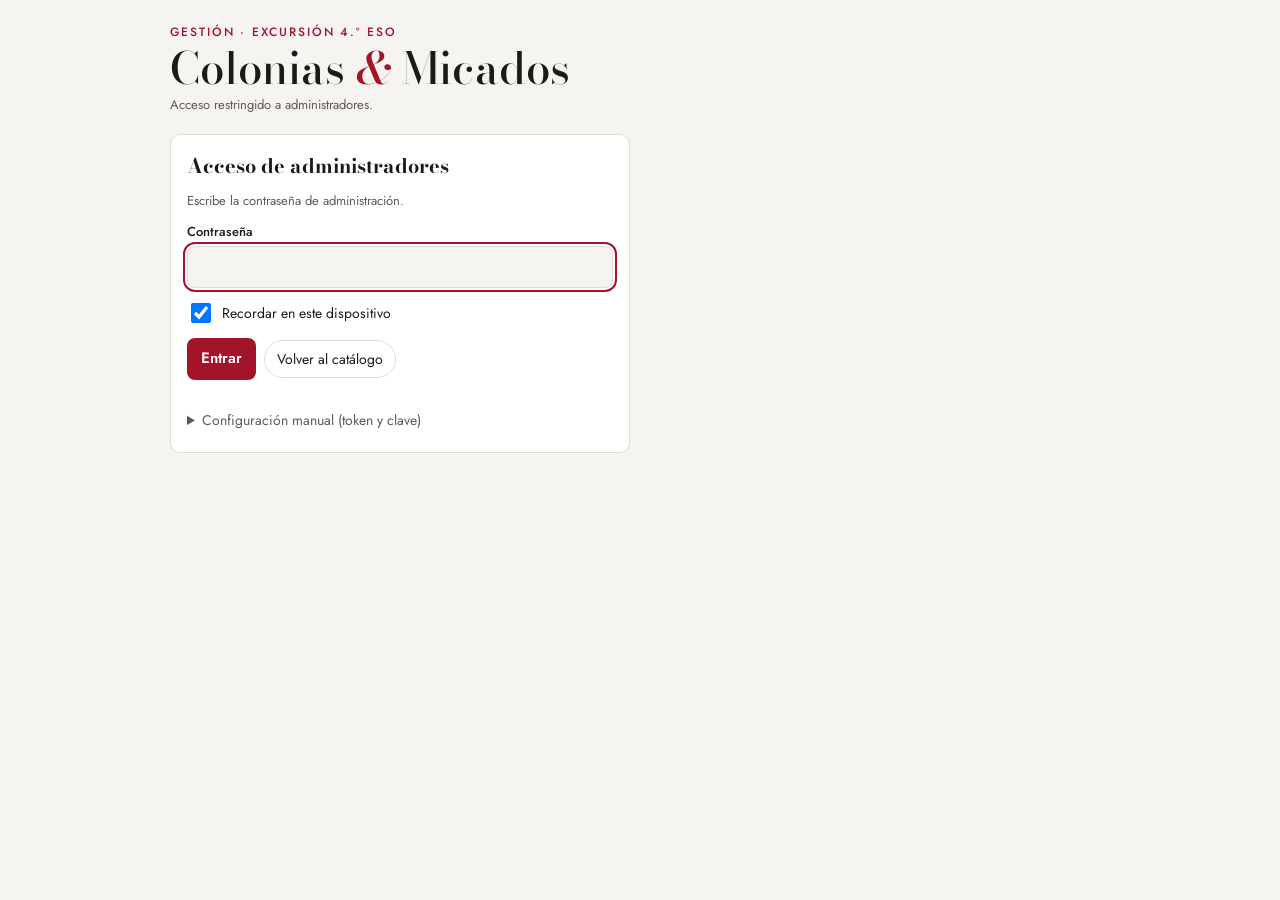
==== admin.html @ 97121acb "Encargos: agrupados por cliente, vista compacta y buscador Co-Authored-By: Claude Opus 5.5 <noreply@" ====
<!doctype html>
<html lang="es">
<head>
<meta charset="utf-8">
<meta name="viewport" content="width=device-width,initial-scale=1,viewport-fit=cover">
<meta name="robots" content="noindex,nofollow">
<title>Gestión · Colonias &amp; Micados</title>
<link rel="icon" href="img/icono.svg" type="image/svg+xml">
<link rel="icon" href="img/icono-32.png" sizes="32x32" type="image/png">
<link rel="apple-touch-icon" href="img/icono-180.png">
<meta name="theme-color" content="#a3142b">
<link rel="preconnect" href="https://fonts.googleapis.com">
<link rel="stylesheet" href="https://fonts.googleapis.com/css2?family=Bodoni+Moda:ital,opsz,wght@0,6..96,500;0,6..96,700;1,6..96,500&family=Jost:wght@400;500;600&display=swap">
<link rel="stylesheet" href="assets/estilo.css">
<style>
.tiles.t2{margin-top:-10px}
.tile .v.sm{font-size:24px}
.pos{color:var(--ok)} .neg{color:var(--warn)}
.tbl{overflow-x:auto;border:1px solid var(--line);border-radius:10px;background:var(--surface)}
table{border-collapse:collapse;width:100%;font-size:14px;font-variant-numeric:tabular-nums}
th,td{padding:8px 10px;text-align:right;border-bottom:1px solid var(--line);white-space:nowrap}
th{font-size:12px;letter-spacing:.06em;text-transform:uppercase;color:var(--muted);font-weight:500;background:var(--chip)}
td:first-child,th:first-child,td.l,th.l{text-align:left}
tr:last-child td{border-bottom:0}
tfoot td{font-weight:600;background:var(--chip)}
h3{font-family:var(--display);font-size:20px;margin:8px 0 0}
.card{background:var(--surface);border:1px solid var(--line);border-radius:10px;padding:12px 14px;display:flex;flex-direction:column;gap:8px}
.card .top{display:flex;justify-content:space-between;gap:10px;flex-wrap:wrap;align-items:baseline}
.card .tt{font-weight:600}
.cards{display:flex;flex-direction:column;gap:10px}
.row2{display:flex;gap:8px;flex-wrap:wrap;align-items:center}
select,.field input,.field textarea{font:inherit;padding:9px 10px;border:1px solid var(--line);border-radius:8px;background:var(--bg);color:var(--fg);min-height:42px;max-width:100%}
.field textarea{min-height:60px;width:100%}
.lines{display:flex;flex-direction:column;gap:8px}
.line{display:grid;grid-template-columns:minmax(0,1fr) 80px 90px 44px;gap:8px;align-items:center}
.line input{width:100%}
@media (max-width:520px){.line{grid-template-columns:minmax(0,1fr) 70px 44px}.line .coste{display:none}}
.x{width:42px;height:42px;border:1px solid var(--line);background:var(--surface);color:var(--fg);border-radius:8px;cursor:pointer;font-size:18px}
.chk{display:flex;gap:8px;align-items:center;font-size:14px}
.chk input{width:20px;height:20px}
.warn{color:var(--warn);font-size:12.5px}
.box{background:var(--chip);border-radius:10px;padding:12px 14px;display:flex;flex-direction:column;gap:8px}
details>summary{cursor:pointer;color:var(--muted);font-size:14px;padding:6px 0}
.small{font-size:13px;color:var(--muted)}
body.vendedor nav.tabs{display:none}
.vrow{display:grid;grid-template-columns:minmax(0,1fr) auto;gap:12px;align-items:center;padding:12px 0;border-bottom:1px solid var(--line)}
.vrow .info{min-width:0;display:flex;flex-direction:column;gap:3px}
.vrow .line1{display:flex;gap:6px;align-items:baseline;flex-wrap:wrap}
.vrow .ref{font-weight:700;color:var(--accent);font-size:14px}
.vrow .nm{font-weight:600;font-size:15px}
.vrow .br{color:var(--muted);font-size:13px}
.vrow .acc{display:flex;align-items:center;gap:10px;flex-shrink:0}
.vrow .acc .badge{white-space:nowrap;font-size:12px;padding:5px 9px}
.vrow .acc .btn{min-height:44px;padding:0 16px;font-size:15px;white-space:nowrap}
@media (max-width:360px){
  .vrow .acc{flex-direction:column;align-items:flex-end;gap:4px}
  .vrow .acc .btn{min-height:38px;padding:0 12px;font-size:14px}
}
.vform{display:grid;grid-template-columns:minmax(0,1fr) minmax(0,1fr) 80px;gap:8px;background:var(--chip);padding:10px;border-radius:10px}
.vform input{font:inherit;padding:10px;border:1px solid var(--line);border-radius:8px;background:var(--surface);color:var(--fg);min-height:44px;width:100%}
.vform .btn{grid-column:1/-1;justify-content:center}
@media (max-width:480px){.vform{grid-template-columns:minmax(0,1fr) 70px}.vform .cli{grid-column:1/-1}}
body.login nav.tabs{display:none}
/* Encargos agrupados por cliente (vista compacta) */
.eq{display:flex;gap:8px;align-items:center;flex-wrap:wrap}
.eq input{font:inherit;flex:1 1 220px;padding:8px 12px;border:1px solid var(--line);border-radius:8px;background:var(--surface);color:var(--fg);min-height:40px}
.eres{font-size:13px;color:var(--muted)}
.egrp{background:var(--surface);border:1px solid var(--line);border-radius:10px;overflow:hidden}
.ehead{display:flex;justify-content:space-between;align-items:baseline;gap:4px 12px;flex-wrap:wrap;padding:8px 12px;background:var(--chip)}
.ehead .who{font-weight:600;font-size:15px}
.ehead .ct{font-size:12.5px;color:var(--muted);margin-left:6px}
.ehead .tot{font-size:13px;font-variant-numeric:tabular-nums;display:flex;gap:8px;align-items:center;white-space:nowrap}
.erow{display:grid;grid-template-columns:minmax(0,1fr) auto;gap:4px 10px;align-items:center;padding:6px 12px;border-top:1px solid var(--line)}
.erow:first-of-type{border-top:0}
.erow .line1{gap:6px}
.erow .q{font-weight:600;font-variant-numeric:tabular-nums}
.erow .mt{font-size:12px;color:var(--muted)}
.erow .acc{display:flex;gap:6px;align-items:center;justify-content:flex-end}
.erow .imp{font-variant-numeric:tabular-nums;font-size:14px;min-width:44px;text-align:right}
.erow .btn,.erow .mtg{min-height:34px;padding:0 10px;font-size:13px}
.erow .x{width:34px;height:34px;font-size:15px;line-height:1}
.erow .x[data-armado]{width:auto;padding:0 8px;font-size:12px}
@media (max-width:560px){.erow{grid-template-columns:minmax(0,1fr)}.erow .acc{justify-content:flex-start}}
</style>
</head>
<body>
<div class="wrap">
  <header class="top">
    <span class="eyebrow">Gestión · Excursión 4.º ESO</span>
    <h1>Colonias <em>&amp;</em> Micados</h1>
    <p class="note" id="estado">Cargando…</p>
  </header>

  <!-- ACCESO CON CONTRASEÑA -->
  <section id="v-login" hidden>
    <form class="panel" id="fLogin" autocomplete="on" style="max-width:460px">
      <h2>Acceso de administradores</h2>
      <p class="note">Escribe la contraseña de administración.</p>
      <input type="text" name="username" value="admin" autocomplete="username" hidden>
      <div class="field"><label for="lPass">Contraseña</label><input id="lPass" type="password" autocomplete="current-password" required></div>
      <label class="chk"><input type="checkbox" id="lRec" checked> Recordar en este dispositivo</label>
      <div class="bar"><button class="btn" type="submit">Entrar</button><a class="chip" href="./">Volver al catálogo</a></div>
      <p class="note" id="lMsg"></p>
      <details><summary>Configuración manual (token y clave)</summary><button class="btn ghost" type="button" id="lManual">Ir a la configuración manual</button></details>
    </form>
  </section>

  <nav class="tabs" role="tablist">
    <button role="tab" id="tab-panel" aria-selected="true" data-tab="panel">Panel</button>
    <button role="tab" id="tab-stock" aria-selected="false" data-tab="stock">Stock</button>
    <button role="tab" id="tab-enc" aria-selected="false" data-tab="enc">Encargos</button>
    <button role="tab" id="tab-ped" aria-selected="false" data-tab="ped">Pedidos</button>
    <button role="tab" id="tab-ven" aria-selected="false" data-tab="ven">Ventas</button>
    <button role="tab" id="tab-cfg" aria-selected="false" data-tab="cfg">Ajustes</button>
  </nav>

  <!-- PANEL -->
  <section id="v-panel">
    <div style="display:flex;flex-direction:column;gap:16px">
      <div class="tiles">
        <div class="tile"><span class="k">Ingresos</span><span class="v" id="kIng">–</span><span class="s" id="kIngS">&nbsp;</span></div>
        <div class="tile"><span class="k">Beneficio obtenido</span><span class="v" id="kBen">–</span><span class="s" id="kBenS">&nbsp;</span></div>
        <div class="tile"><span class="k">Invertido</span><span class="v" id="kInv">–</span><span class="s" id="kInvS">&nbsp;</span></div>
        <div class="tile"><span class="k">Saldo de caja</span><span class="v" id="kCaja">–</span><span class="s" id="kCajaS">&nbsp;</span></div>
      </div>
      <div class="tiles t2">
        <div class="tile"><span class="k">En stock</span><span class="v sm" id="kStock">–</span><span class="s" id="kStockS">&nbsp;</span></div>
        <div class="tile"><span class="k">Encargos pendientes</span><span class="v sm" id="kEnc">–</span><span class="s" id="kEncS">&nbsp;</span></div>
        <div class="tile"><span class="k">Pedidos por llegar</span><span class="v sm" id="kPed">–</span><span class="s" id="kPedS">&nbsp;</span></div>
        <div class="tile"><span class="k">Beneficio previsto</span><span class="v sm" id="kPrev">–</span><span class="s">si se vende todo</span></div>
      </div>
      <h3>Por categoría</h3>
      <div class="tbl" id="tCat"></div>
      <h3>Por producto</h3>
      <div class="tbl" id="tProd"></div>
      <div class="bar"><a class="chip" href="catalogo.html?modo=stock">Catálogo A4</a><a class="chip" href="./">Página pública</a></div>
    </div>
  </section>

  <!-- STOCK -->
  <section id="v-stock" hidden>
    <div style="display:flex;flex-direction:column;gap:12px">
      <div class="bar" role="group" aria-label="Filtro">
        <button class="chip" data-f="todos" aria-pressed="true">Todos</button>
        <button class="chip" data-f="stock" aria-pressed="false">En stock</button>
        <button class="chip" data-f="agot" aria-pressed="false">Agotados</button>
        <button class="chip" data-f="enc" aria-pressed="false">Con encargos</button>
      </div>
      <p class="note">«Vender 1» descuenta una unidad y apunta la venta. «Stock − / +» es solo para corregir recuentos (las entradas de mercancía van en Pedidos).</p>
      <div id="lista"></div>
    </div>
  </section>

  <!-- ENCARGOS -->
  <section id="v-enc" hidden>
    <div style="display:flex;flex-direction:column;gap:14px">
      <details id="dEnc"><summary style="font-weight:600;color:var(--fg)">＋ Nuevo encargo</summary>
      <form class="panel" id="fEnc" autocomplete="off" style="margin-top:8px">
        <div class="grid2">
          <div class="field"><label for="eProd">Producto</label><select id="eProd" required></select></div>
          <div class="field"><label for="eCant">Cantidad</label><input id="eCant" type="number" min="1" value="1" required></div>
          <div class="field"><label for="eCli">Cliente</label><input id="eCli" placeholder="Nombre o vecino"></div>
          <div class="field"><label for="eCon">Contacto</label><input id="eCon" placeholder="Teléfono, piso…"></div>
        </div>
        <div class="field"><label for="eNota">Nota</label><input id="eNota" placeholder="Opcional"></div>
        <label class="chk"><input type="checkbox" id="ePag"> Ya está pagado</label>
        <div class="bar"><button class="btn" type="submit">Apuntar encargo</button></div>
      </form>
      </details>
      <div class="eq"><input id="encQ" type="search" placeholder="Buscar cliente, producto o nota…" aria-label="Buscar encargos"><span class="eres" id="encRes"></span></div>
      <div class="box" id="faltan"></div>
      <h3>Pendientes</h3>
      <div class="cards" id="encPend"></div>
      <details><summary>Entregados y cancelados</summary><div class="egrp" id="encHist" style="margin-top:8px"></div></details>
    </div>
  </section>

  <!-- PEDIDOS -->
  <section id="v-ped" hidden>
    <div style="display:flex;flex-direction:column;gap:14px">
      <p class="note">Al marcar un pedido como recibido, sus unidades se suman al stock (y a la página pública).</p>
      <div class="cards" id="peds"></div>
      <form class="panel" id="fPed" autocomplete="off">
        <h2>Nuevo pedido al proveedor</h2>
        <div class="grid2">
          <div class="field"><label for="pNom">Nombre</label><input id="pNom" placeholder="Ej.: Tercer pedido"></div>
          <div class="field"><label for="pFec">Fecha</label><input id="pFec" type="date"></div>
        </div>
        <div class="small">Producto · Cantidad · Coste/ud</div>
        <div class="lines" id="pLineas"></div>
        <div class="bar"><button class="btn ghost" type="button" id="pAdd">+ Añadir línea</button><span class="small" id="pTot"></span></div>
        <div class="bar"><button class="btn" type="submit">Guardar pedido (pendiente)</button></div>
      </form>
    </div>
  </section>

  <!-- VENTAS -->
  <section id="v-ven" hidden>
    <div style="display:flex;flex-direction:column;gap:12px">
      <p class="note">Cada venta guarda el precio y el coste del momento. «Anular» la borra y devuelve las unidades al stock.</p>
      <div class="tbl" id="tVen"></div>
    </div>
  </section>

  <!-- MODO VENDEDOR (pantalla sencilla) -->
  <section id="v-vend" hidden>
    <div style="display:flex;flex-direction:column;gap:18px">
      <div>
        <h2 style="margin:0 0 4px">Lo que llevo para vender</h2>
        <p class="note" style="margin:0 0 12px">Pulsa <strong>Vendido</strong> cuando entregues uno.</p>
        <div id="vendLista"></div>
      </div>
      <div id="vendHoy">
        <h3>Vendido hoy <span id="vendHoyN" class="small"></span></h3>
        <p class="note" style="margin:0 0 10px">Si te has equivocado al pulsar <strong>Vendido</strong>, aquí puedes <strong>Anular</strong> la venta.</p>
        <div id="vendHoyLista"><div class="empty" style="padding:14px">Aún no has vendido nada hoy. Cuando pulses «Vendido», la venta aparecerá aquí con su botón «Anular».</div></div>
      </div>
      <form class="panel" id="fVend" autocomplete="off">
        <h2>Apuntar un pedido</h2>
        <p class="note">Si alguien quiere uno que no llevas o que está agotado.</p>
        <div class="grid2">
          <div class="field"><label for="vProd">Producto</label><select id="vProd" required></select></div>
          <div class="field"><label for="vCant">Cantidad</label><input id="vCant" type="number" min="1" value="1" required></div>
          <div class="field"><label for="vCli">¿Para quién? (obligatorio)</label><input id="vCli" required placeholder="Nombre"></div>
          <div class="field"><label for="vCon">Teléfono o piso</label><input id="vCon" placeholder="Opcional"></div>
        </div>
        <div class="bar"><button class="btn" type="submit">Apuntar pedido</button></div>
      </form>
      <div>
        <h3>Pedidos apuntados</h3>
        <div class="cards" id="vendPed"></div>
        <p class="small" style="margin-top:16px"><a href="admin.html?admin" style="color:var(--muted)">Acceso administradores</a></p>
      </div>
    </div>
  </section>

  <!-- AJUSTES -->
  <section id="v-cfg" hidden>
    <div style="display:flex;flex-direction:column;gap:14px">
      <form class="panel" id="cfgForm" autocomplete="off">
        <h2>Conexión de este dispositivo</h2>
        <p class="note">Se guarda solo en este navegador. Hazlo una vez en cada móvil u ordenador.</p>
        <div class="grid2">
          <div class="field"><label for="cOwner">Usuario de GitHub</label><input id="cOwner" placeholder="guillermolareo-art"></div>
          <div class="field"><label for="cRepo">Repositorio</label><input id="cRepo" placeholder="venta-solidaria-4eso"></div>
        </div>
        <div class="field"><label for="cToken">Token de GitHub (Contents: lectura y escritura solo en este repo)</label><input id="cToken" type="password" placeholder="github_pat_…"></div>
        <div class="field"><label for="cClave">Clave de gestión (la misma en todos los dispositivos)</label><input id="cClave" type="password" placeholder="Una frase que solo sepa la familia"></div>
        <div class="bar"><button class="btn dark" type="submit">Guardar y conectar</button><button class="btn ghost" type="button" id="olvidar">Borrar de este dispositivo</button></div>
        <p class="note" id="cfgMsg"></p>
      </form>
      <div class="panel">
        <h2>Acceso con contraseña</h2>
        <p class="note">Permite entrar desde cualquier dispositivo con el enlace «Acceso administradores» de la web pública, escribiendo solo la <strong>clave de gestión</strong> como contraseña. El token se guarda en el repositorio cifrado con esa clave. Usa una frase larga (4 palabras o más). Vuelve a pulsar si cambias el token o la clave.</p>
        <div class="bar"><button class="btn dark" type="button" id="btnAcceso">Activar / actualizar acceso con contraseña</button></div>
        <p class="note" id="accMsg"></p>
      </div>
      <div class="panel">
        <h2>Avisos en el móvil</h2>
        <p class="note">Recibe una notificación cada vez que se apunta una venta o un pedido, desde cualquier dispositivo (también el de «solo vender").
        1) Instala la app gratuita <strong>ntfy</strong> (App Store / Google Play). 2) Pulsa «+» y suscríbete al <strong>canal</strong> de abajo. 3) Pulsa «Guardar» y «Enviar prueba».
        El nombre del canal es como una contraseña: quien lo conozca puede ver los avisos.</p>
        <div class="field"><label for="nCanal">Canal de avisos</label><input id="nCanal" autocomplete="off" spellcheck="false"></div>
        <label class="chk"><input type="checkbox" id="nVentas" checked> Ventas</label>
        <label class="chk"><input type="checkbox" id="nEnc" checked> Pedidos nuevos y entregados</label>
        <div class="bar"><button class="btn dark" type="button" id="nGuardar">Guardar</button><button class="btn ghost" type="button" id="nProbar">Enviar prueba</button><button class="btn ghost" type="button" id="nCopiar">Copiar canal</button></div>
        <p class="note" id="nMsg"></p>
      </div>
      <div class="panel" id="otroDisp">
        <h2>Configurar otro móvil</h2>
        <p class="note">Lo escanean con la cámara del móvil y queda listo, sin escribir nada ni tener cuenta de GitHub.<br>
        <strong>Solo vender</strong>: pantalla sencilla con «Vendido» y «Pedir» (para quien vende puerta a puerta). <strong>Gestión completa</strong>: igual que esta página.</p>
        <div class="bar"><button class="btn dark" type="button" id="qrVer" data-modo="vendedor">QR solo vender</button><button class="btn ghost" type="button" id="qrVer2" data-modo="completo">QR gestión completa</button><button class="btn ghost" type="button" id="qrCopiar" hidden>Copiar enlace</button><button class="btn ghost" type="button" id="qrOcultar" hidden>Ocultar</button></div>
        <div id="qr" hidden style="background:#fff;padding:16px;border-radius:10px;align-self:flex-start;max-width:100%"></div>
        <p class="note" id="qrMsg">El código incluye el token y la clave: no lo compartas en grupos ni lo dejes a la vista.</p>
      </div>
      <form class="panel" id="fCost">
        <h2>Coste por unidad</h2>
        <p class="note">Se usa para las ventas nuevas y como valor por defecto en los pedidos. Los precios de venta están en <code>data/stock.json</code>.</p>
        <div class="grid2" id="costes"></div>
        <div class="bar"><button class="btn dark" type="submit">Guardar costes</button></div>
      </form>
      <div class="panel">
        <h2>Copia de seguridad</h2>
        <p class="note">Exporta los datos de gestión (descifrados) para guardarlos en tu ordenador, o importa una copia. Importar reemplaza ventas, encargos, pedidos y costes.</p>
        <div class="bar">
          <button class="btn ghost" type="button" id="exportar">Exportar copia (.json)</button>
          <label class="btn ghost" for="impFile" style="cursor:pointer">Importar copia…</label>
          <input type="file" id="impFile" accept="application/json,.json" hidden>
          <button class="btn" type="button" id="impOk" hidden>Confirmar: reemplazar datos</button>
        </div>
        <p class="note" id="impMsg"></p>
      </div>
      <div class="panel">
        <h2>Actividad reciente</h2>
        <div class="log" id="log"></div>
      </div>
    </div>
  </section>
</div>
<div class="toast" id="toast" hidden></div>

<script src="assets/comun.js"></script>
<script src="assets/qrcode.js"></script>
<script>
const $=id=>document.getElementById(id), esc=VS.esc, n=VS.n;
const CFG_KEY='vs4eso.cfg', STOCK='data/stock.json', GEST='data/ventas.enc.json';
const COSTES_DEF={masc:8,fem:8,nicho:8,micado:6.5};
let cfg={}, stock=null, stockSha=null, G=null, gSha=null, gSalt=null;
let conectado=false, ocupado=false, filtro='todos', tab='panel', importado=null;

/* ========== utilidades ========== */
const clon=o=>JSON.parse(JSON.stringify(o));
const eur=v=>(Math.round(v*100)/100).toLocaleString('es-ES',{minimumFractionDigits:2,maximumFractionDigits:2})+' €';
const eur0=v=>(Math.round(v*100)/100).toLocaleString('es-ES',{maximumFractionDigits:2})+' €';
const uid=()=>Date.now().toString(36)+Math.random().toString(36).slice(2,7);
const hoy=()=>VS.hoyISO();
const fmtF=f=>VS.fecha(f);
function prod(ref){ return stock?.productos.find(p=>p.ref===ref); }
function cat(id){ return stock?.categorias.find(c=>c.id===id); }
function precio(ref){ const p=prod(ref); return p?Number(cat(p.cat)?.precio)||0:0; }
function coste(ref){ const p=prod(ref); return p?Number((G?.costes||COSTES_DEF)[p.cat]??COSTES_DEF[p.cat]??0):0; }
function nom(ref){ const p=prod(ref); return p?(p.ref+' '+p.nombre):ref; }
function estado(t,err){ $('estado').textContent=t; $('estado').classList.toggle('err',!!err); }
function toast(t){ const el=$('toast'); el.textContent=t; el.hidden=false; clearTimeout(toast._t); toast._t=setTimeout(()=>el.hidden=true,3000); }
function gVacio(){ return {v:2,costes:clon(COSTES_DEF),pedidos:[],ventas:[],encargos:[],ajustes:{},log:[]}; }
function normalizar(g){
  if(!g||typeof g!=='object') return gVacio();
  if(g.v===2) { g.costes=g.costes||clon(COSTES_DEF); g.pedidos=g.pedidos||[]; g.ventas=g.ventas||[]; g.encargos=g.encargos||[]; g.ajustes=g.ajustes||{}; g.log=g.log||[]; return g; }
  // Migración desde la versión 1 ({ventas:{ref:{vendidos,encargos}}, log})
  const out=gVacio();
  for(const [ref,x] of Object.entries(g.ventas||{})){
    if(n(x.vendidos)) out.ventas.push({id:uid(),fecha:hoy(),ref,cant:n(x.vendidos),precio:precio(ref),coste:coste(ref),origen:'stock',cliente:'',nota:'Migrado de la versión anterior'});
    for(let i=0;i<n(x.encargos);i++) out.encargos.push({id:uid(),fecha:hoy(),ref,cant:1,cliente:'',contacto:'',nota:'Migrado de la versión anterior',pagado:false,estado:'pendiente'});
  }
  out.log=[{t:new Date().toISOString(),desc:'Datos migrados a la versión 2'}];
  return out;
}

/* ========== cálculos ========== */
function calc(){
  const R={porRef:{},cats:{},ing:0,costeV:0,uV:0,inv:0,invRec:0,stockU:0,stockVal:0,stockBen:0,encU:0,encImp:0,encPagado:0,pedU:0,pedCoste:0,pedVal:0};
  if(!stock) return R;
  for(const p of stock.productos) R.porRef[p.ref]={comp:0,vend:0,ing:0,ben:0,stock:n(p.stock),encP:0,ajuste:0,pend:0};
  const r=ref=>R.porRef[ref]||(R.porRef[ref]={comp:0,vend:0,ing:0,ben:0,stock:0,encP:0,ajuste:0,pend:0});
  for(const pd of (G?.pedidos||[])) for(const l of pd.lineas){
    const c=n(l.cant)*Number(l.coste||0); R.inv+=c;
    if(pd.estado==='recibido'){ r(l.ref).comp+=n(l.cant); R.invRec+=c; }
    else { r(l.ref).pend+=n(l.cant); R.pedU+=n(l.cant); R.pedCoste+=c; R.pedVal+=n(l.cant)*precio(l.ref); }
  }
  for(const v of (G?.ventas||[])){ const x=r(v.ref); const i=n(v.cant)*Number(v.precio||0), c=n(v.cant)*Number(v.coste||0);
    x.vend+=n(v.cant); x.ing+=i; x.ben+=i-c; R.ing+=i; R.costeV+=c; R.uV+=n(v.cant); }
  for(const e of (G?.encargos||[])) if(e.estado==='pendiente'){ r(e.ref).encP+=n(e.cant); R.encU+=n(e.cant); const imp=n(e.cant)*precio(e.ref); R.encImp+=imp; if(e.pagado) R.encPagado+=imp; }
  for(const [ref,a] of Object.entries(G?.ajustes||{})) r(ref).ajuste+=Number(a)||0;
  for(const p of stock.productos){ const s=n(p.stock); R.stockU+=s; R.stockVal+=s*precio(p.ref); R.stockBen+=s*(precio(p.ref)-coste(p.ref)); }
  for(const c of stock.categorias){ R.cats[c.id]={comp:0,vend:0,stock:0,ing:0,ben:0}; }
  for(const p of stock.productos){ const x=R.porRef[p.ref], k=R.cats[p.cat]; if(!k) continue; k.comp+=x.comp; k.vend+=x.vend; k.stock+=x.stock; k.ing+=x.ing; k.ben+=x.ben; }
  return R;
}

/* ========== pintado ========== */
function pintarTodo(){ try{ pintarAvisos(); }catch(e){} pintarPanel(); pintarLista(); pintarEnc(); pintarPed(); pintarVen(); pintarCfg(); pintarVend(); }
let vendAbierto=null;
function pintarVend(){
  if(cfg.modo!=='vendedor'||!stock) return;
  const off=!conectado||ocupado; let h='';
  // Solo lo que hay en stock
  for(const c of stock.categorias){
    const items=VS.ordenados(stock,c.id).filter(p=>n(p.stock)>0); if(!items.length) continue;
    h+='<div class="group"><div class="ghead"><h2>'+esc(c.nombre)+'</h2><span class="p">'+esc(c.precio)+' €</span></div>';
    for(const p of items){
      const s=n(p.stock), r=esc(p.ref);
      h+='<div class="vrow">'
        +'<div class="info"><div class="line1"><span class="ref">'+r+'</span><span class="nm">'+esc(p.nombre)+'</span>'+(p.marca?'<span class="br">'+esc(p.marca)+'</span>':'')+'</div></div>'
        +'<div class="acc"><span class="badge on">Quedan '+s+'</span><button class="btn" data-a="vender" data-r="'+r+'"'+(off?' disabled':'')+'>Vendido</button></div>'
        +'</div>';
    }
    h+='</div>';
  }
  $('vendLista').innerHTML=h||'<div class="empty">No queda nada en stock. Apunta los pedidos abajo.</div>';
  // Selector de producto (todos) conservando la elección
  const sel=$('vProd').value; $('vProd').innerHTML=opcionesProd(sel);
  // Pedidos pendientes con su destinatario
  const pend=(G?.encargos||[]).filter(e=>e.estado==='pendiente').slice().reverse();
  $('vendPed').innerHTML=pend.length?pend.map(e=>'<div class="card"><div class="top"><span class="tt">'+esc(nom(e.ref))+' × '+n(e.cant)+'</span><span class="small">'+fmtF(e.fecha)+'</span></div><div class="small">Para: <strong>'+esc(e.cliente||'—')+'</strong>'+(e.contacto?' · '+esc(e.contacto):'')+'</div></div>').join(''):'<p class="small">No hay pedidos pendientes.</p>';
  // Ventas de hoy — permite anular errores
  const hoyStr=hoy();
  const ventasHoy=(G?.ventas||[]).filter(v=>v.fecha===hoyStr).slice().reverse();
  if(ventasHoy.length){
    $('vendHoyN').textContent='('+ventasHoy.length+')';
    $('vendHoyLista').innerHTML=ventasHoy.map(v=>{
      const pr=precio(v.ref);
      return '<div class="vrow">'
        +'<div class="info"><div class="line1"><span class="ref">'+esc(v.ref)+'</span><span class="nm">'+esc(nom(v.ref))+'</span></div>'
        +(v.cliente?'<span class="small">'+esc(v.cliente)+'</span>':'')
        +'</div>'
        +'<div class="acc"><span class="badge on">'+pr+' €</span>'
        +'<button class="btn ghost" data-ven="anular" data-id="'+esc(v.id)+'"'+(off?' disabled':'')+' data-confirm="1">Anular</button>'
        +'</div></div>';
    }).join('');
  } else { $('vendHoyN').textContent=''; $('vendHoyLista').innerHTML='<div class="empty" style="padding:14px">Aún no has vendido nada hoy. Cuando pulses «Vendido», la venta aparecerá aquí con su botón «Anular».</div>'; }
}
function pintarPanel(){
  if(!stock) return; const R=calc(), ok=conectado&&!!G;
  const set=(id,v)=>$(id).textContent=v;
  set('kStock',R.stockU+' uds'); set('kStockS','valen '+eur0(R.stockVal)+' a precio de venta');
  if(!ok){ for(const id of ['kIng','kBen','kInv','kCaja','kEnc','kPed','kPrev']) set(id,'–'); for(const id of ['kIngS','kBenS','kInvS','kCajaS','kEncS','kPedS']) set(id,'requiere clave');
    $('tCat').innerHTML='<p class="note" style="padding:12px">Conecta en Ajustes para ver las cifras.</p>'; $('tProd').innerHTML=''; return; }
  const cobrado=R.ing+R.encPagado, caja=cobrado-R.inv;
  set('kIng',eur0(R.ing)); set('kIngS',R.uV+' uds vendidas');
  set('kBen',eur0(R.ing-R.costeV)); set('kBenS','coste de lo vendido: '+eur0(R.costeV));
  set('kInv',eur0(R.inv)); set('kInvS',(R.inv?Math.round(cobrado/R.inv*100):0)+' % recuperado'+(R.pedCoste?' · '+eur0(R.pedCoste)+' por llegar':''));
  $('kCaja').textContent=(caja>=0?'+':'')+eur0(caja); $('kCaja').className='v '+(caja>=0?'pos':'neg'); set('kCajaS','cobrado '+eur0(cobrado)+' − pedidos');
  set('kEnc',R.encU+' uds'); set('kEncS',eur0(R.encImp)+(R.encPagado?' · '+eur0(R.encPagado)+' ya cobrado':''));
  set('kPed',R.pedU+' uds'); set('kPedS',R.pedU?'coste '+eur0(R.pedCoste):'ninguno pendiente');
  const prev=(R.ing-R.costeV)+R.stockBen+(R.pedVal-R.pedCoste);
  set('kPrev',eur0(prev));
  // tabla categorías
  let h='<table><thead><tr><th class="l">Categoría</th><th>Compradas</th><th>Vendidas</th><th>Stock</th><th>Ingresos</th><th>Beneficio</th></tr></thead><tbody>';
  const T={comp:0,vend:0,stock:0,ing:0,ben:0};
  for(const c of stock.categorias){ const k=R.cats[c.id]; for(const x in T) T[x]+=k[x];
    h+='<tr><td>'+esc(c.nombre)+'</td><td>'+k.comp+'</td><td>'+k.vend+'</td><td>'+k.stock+'</td><td>'+eur(k.ing)+'</td><td>'+eur(k.ben)+'</td></tr>'; }
  h+='</tbody><tfoot><tr><td>Total</td><td>'+T.comp+'</td><td>'+T.vend+'</td><td>'+T.stock+'</td><td>'+eur(T.ing)+'</td><td>'+eur(T.ben)+'</td></tr></tfoot></table>';
  $('tCat').innerHTML=h;
  // tabla productos (con movimiento)
  let rows='';
  for(const c of stock.categorias) for(const p of VS.ordenados(stock,c.id)){
    const x=R.porRef[p.ref]; if(!(x.comp||x.vend||x.stock||x.encP||x.pend)) continue;
    const esperado=x.comp-x.vend+x.ajuste, desc=(x.comp||x.vend)&&esperado!==x.stock;
    rows+='<tr><td class="l">'+esc(p.ref)+' '+esc(p.nombre)+'</td><td>'+x.comp+(x.pend?' <span class="small">(+'+x.pend+')</span>':'')+'</td><td>'+x.vend+'</td><td>'+x.stock+(desc?' <span class="warn" title="Según pedidos y ventas deberían ser '+esperado+'">≠'+esperado+'</span>':'')+'</td><td>'+(x.encP||'')+'</td><td>'+eur(x.ing)+'</td><td>'+eur(x.ben)+'</td></tr>';
  }
  $('tProd').innerHTML='<table><thead><tr><th class="l">Producto</th><th>Compradas</th><th>Vendidas</th><th>Stock</th><th>Encargos</th><th>Ingresos</th><th>Beneficio</th></tr></thead><tbody>'+(rows||'<tr><td class="l" colspan="7">Sin movimientos todavía.</td></tr>')+'</tbody></table>'
    +'<p class="small" style="padding:8px 10px;margin:0">(+n) = unidades en pedidos pendientes de recibir. ≠ indica que el stock no cuadra con pedidos − ventas ± correcciones.</p>';
}
function visible(p,R){ const s=n(p.stock);
  return filtro==='stock'?s>0:filtro==='agot'?s===0:filtro==='enc'?R.porRef[p.ref].encP>0:true; }
function pintarLista(){
  if(!stock){ $('lista').innerHTML='<div class="empty">No se pudo leer el stock.</div>'; return; }
  const R=calc(), off=!conectado||ocupado; let h='';
  for(const c of stock.categorias){
    const items=VS.ordenados(stock,c.id).filter(p=>visible(p,R)); if(!items.length) continue;
    h+='<div class="group"><div class="ghead"><h2>'+esc(c.nombre)+'</h2><span class="p">'+esc(c.precio)+' €</span></div>';
    for(const p of items){
      const s=n(p.stock), x=R.porRef[p.ref], r=esc(p.ref), nm=esc(p.nombre);
      h+='<div class="item adm"><div class="info"><div class="line1"><span class="ref">'+r+'</span><span class="nm">'+nm+'</span>'+(p.marca?'<span class="br">'+esc(p.marca)+'</span>':'')+'</div>'
        +'<div class="meta">'+(s>0?'<span class="badge on">En stock</span>':'<span class="badge off">Agotado · encargo</span>')
        +(G&&conectado?'<span>Vendidas: '+x.vend+'</span>'+(x.encP?'<span>Encargos: '+x.encP+'</span>':'')+(x.pend?'<span>Llegan: '+x.pend+'</span>':''):'')+'</div></div><div class="ctl">'
        +'<div class="step"><span class="lbl">Stock</span><button aria-label="Corregir: quitar una unidad de '+nm+'" data-a="aj-" data-r="'+r+'"'+(s===0||off?' disabled':'')+'>−</button><output>'+s+'</output><button aria-label="Corregir: añadir una unidad de '+nm+'" data-a="aj+" data-r="'+r+'"'+(off?' disabled':'')+'>+</button></div>'
        +'<button class="btn" data-a="vender" data-r="'+r+'"'+(s===0||off?' disabled':'')+'>Vender 1</button>'
        +'<button class="btn ghost" data-a="encargar" data-r="'+r+'"'+(off?' disabled':'')+'>Encargo</button>'
        +'<button class="mtg" aria-pressed="'+(p.muestra?'true':'false')+'" data-a="muestra" data-r="'+r+'"'+(off?' disabled':'')+'>'+VS.DROP+'Muestra</button>'
        +'</div></div>';
    }
    h+='</div>';
  }
  $('lista').innerHTML=h||'<div class="empty">Ningún producto coincide con este filtro.</div>';
}
function opcionesProd(sel){
  if(!stock) return '';
  return stock.categorias.map(c=>'<optgroup label="'+esc(c.nombre)+' · '+esc(c.precio)+' €">'+VS.ordenados(stock,c.id).map(p=>'<option value="'+esc(p.ref)+'"'+(p.ref===sel?' selected':'')+'>'+esc(p.ref)+' '+esc(p.nombre)+(p.marca?' ('+esc(p.marca)+')':'')+' · stock '+n(p.stock)+'</option>').join('')+'</optgroup>').join('');
}
const claveCli=c=>String(c||'').normalize('NFD').replace(/[̀-ͯ]/g,'').trim().toLowerCase().replace(/\s+/g,' ');
function filaEnc(e,hist){
  const p=prod(e.ref), s=n(p?.stock), off=!conectado||ocupado, falta=Math.max(0,n(e.cant)-s), imp=n(e.cant)*precio(e.ref);
  let acc='<span class="imp">'+eur0(imp)+'</span>';
  if(!hist){
    acc+='<button class="mtg" aria-pressed="'+(e.pagado?'true':'false')+'" data-enc="pagado" data-id="'+esc(e.id)+'"'+(off?' disabled':'')+'>'+(e.pagado?'Pagado':'Sin pagar')+'</button>'
      +'<button class="btn" data-enc="entregar" data-id="'+esc(e.id)+'"'+(falta||off?' disabled':'')+'>Entregar</button>'
      +'<button class="x" title="Cancelar encargo" aria-label="Cancelar encargo" data-enc="cancelar" data-id="'+esc(e.id)+'" data-confirm="1"'+(off?' disabled':'')+'>✕</button>';
  } else acc+='<button class="btn ghost" data-enc="reabrir" data-id="'+esc(e.id)+'" data-confirm="1"'+(off?' disabled':'')+'>Reabrir</button>';
  const mt=[fmtF(e.fecha)];
  if(hist){ if(e.cliente) mt.push('<strong>'+esc(e.cliente)+'</strong>'); mt.push(e.estado==='entregado'?'Entregado '+fmtF(e.fechaEntrega):'Cancelado'); }
  if(e.nota) mt.push(esc(e.nota));
  return '<div class="erow"><div class="info"><div class="line1"><span class="ref">'+esc(e.ref)+'</span><span class="nm">'+esc(p?p.nombre:e.ref)+'</span><span class="q">× '+n(e.cant)+'</span></div>'
    +'<div class="mt">'+mt.join(' · ')+(!hist&&falta?' · <span class="warn">falta stock: pedir '+falta+'</span>':'')+'</div></div>'
    +'<div class="acc">'+acc+'</div></div>';
}
let encQ='';
function coincideEnc(e){
  if(!encQ) return true; const p=prod(e.ref);
  return claveCli([e.cliente,e.contacto,e.nota,e.ref,p?.nombre,p?.marca].join(' ')).includes(encQ);
}
function pintarEnc(){
  const ok=conectado&&G;
  $('eProd').innerHTML=opcionesProd($('eProd').value);
  if(!ok){ $('encPend').innerHTML='<div class="empty">Conecta en Ajustes para gestionar encargos.</div>'; $('encHist').innerHTML=''; $('faltan').hidden=true; $('encRes').textContent=''; return; }
  const todosPend=G.encargos.filter(e=>e.estado==='pendiente');
  const pend=todosPend.filter(coincideEnc).sort((a,b)=>String(a.fecha).localeCompare(String(b.fecha)));
  // Agrupar por cliente (sin distinguir mayúsculas, tildes ni espacios)
  const grupos=new Map();
  for(const e of pend){ const k=claveCli(e.cliente); if(!grupos.has(k)) grupos.set(k,{nombre:String(e.cliente||'').trim(),items:[]}); grupos.get(k).items.push(e); }
  const L=[...grupos.values()].sort((a,b)=>(a.nombre?0:1)-(b.nombre?0:1)||String(a.items[0].fecha).localeCompare(String(b.items[0].fecha)));
  let tU=0,tE=0,tD=0;
  $('encPend').innerHTML=L.length?L.map(g=>{
    let u=0,eur=0,deb=0; const cts=[];
    for(const e of g.items){ const imp=n(e.cant)*precio(e.ref); u+=n(e.cant); eur+=imp; if(!e.pagado) deb+=imp; const c=String(e.contacto||'').trim(); if(c&&!cts.includes(c)) cts.push(c); }
    tU+=u; tE+=eur; tD+=deb;
    const est=deb===0?'<span class="badge on">Pagado</span>':deb===eur?'<span class="badge off">Debe '+eur0(deb)+'</span>':'<span class="badge off">Debe '+eur0(deb)+' de '+eur0(eur)+'</span>';
    return '<div class="egrp"><div class="ehead"><div><span class="who">'+(g.nombre?esc(g.nombre):'<em>Sin nombre</em>')+'</span>'+(cts.length?'<span class="ct">'+esc(cts.join(' · '))+'</span>':'')+'</div>'
      +'<div class="tot"><span>'+u+' ud'+(u===1?'':'s')+' · '+eur0(eur)+'</span>'+est+'</div></div>'
      +g.items.map(e=>filaEnc(e,false)).join('')+'</div>';
  }).join(''):'<div class="empty">'+(encQ&&todosPend.length?'Ningún encargo pendiente coincide con la búsqueda.':'No hay encargos pendientes.')+'</div>';
  $('encRes').textContent=pend.length?L.length+' cliente'+(L.length===1?'':'s')+' · '+tU+' uds · '+eur0(tE)+(tD?' · sin cobrar '+eur0(tD):''):'';
  const hist=G.encargos.filter(e=>e.estado!=='pendiente').filter(coincideEnc).slice(-40).reverse();
  $('encHist').innerHTML=hist.length?hist.map(e=>filaEnc(e,true)).join(''):'<p class="small" style="padding:8px 12px;margin:0">Nada todavía.</p>';
  const R=calc(); const nec=[];
  for(const p of stock.productos){ const x=R.porRef[p.ref]; const f=x.encP-n(p.stock)-x.pend; if(f>0) nec.push({ref:p.ref,cant:f}); }
  $('faltan').hidden=!nec.length;
  $('faltan').innerHTML=nec.length
    ? '<strong>Para cubrir los encargos hay que pedir:</strong><div class="small">'+nec.map(x=>esc(nom(x.ref))+' × '+x.cant).join(' · ')+'</div><div><button class="btn ghost" id="pedirFalt" type="button"'+(ocupado?' disabled':'')+'>Preparar pedido con esto</button></div>'
    : '';
}
$('encQ').addEventListener('input',ev=>{ encQ=claveCli(ev.target.value); pintarEnc(); });
function pintarPed(){
  const ok=conectado&&G;
  if(!ok){ $('peds').innerHTML='<div class="empty">Conecta en Ajustes para ver los pedidos.</div>'; return; }
  const off=ocupado;
  const L=G.pedidos.slice().sort((a,b)=>String(b.fecha).localeCompare(String(a.fecha)));
  $('peds').innerHTML=L.length?L.map(pd=>{
    let u=0,c=0,v=0; for(const l of pd.lineas){ u+=n(l.cant); c+=n(l.cant)*Number(l.coste||0); v+=n(l.cant)*precio(l.ref); }
    const rec=pd.estado==='recibido';
    return '<div class="card"><div class="top"><span class="tt">'+esc(pd.nombre||'Pedido')+'</span><span class="badge '+(rec?'on':'off')+'">'+(rec?'Recibido '+fmtF(pd.fechaRecibido):'Pendiente')+'</span></div>'
      +'<div class="small">'+fmtF(pd.fecha)+' · '+u+' uds · coste '+eur(c)+' · venta '+eur(v)+' · beneficio '+eur(v-c)+'</div>'
      +'<details><summary>Ver líneas</summary><div class="tbl"><table><thead><tr><th class="l">Producto</th><th>Uds</th><th>Coste/ud</th><th>Total</th></tr></thead><tbody>'
      +pd.lineas.map(l=>'<tr><td class="l">'+esc(nom(l.ref))+'</td><td>'+n(l.cant)+'</td><td>'+eur(Number(l.coste||0))+'</td><td>'+eur(n(l.cant)*Number(l.coste||0))+'</td></tr>').join('')+'</tbody></table></div></details>'
      +'<div class="row2">'+(rec
        ?'<button class="btn ghost" data-ped="desrecibir" data-id="'+esc(pd.id)+'" data-confirm="1"'+(off?' disabled':'')+'>Deshacer recepción</button>'
        :'<button class="btn" data-ped="recibir" data-id="'+esc(pd.id)+'"'+(off?' disabled':'')+'>Marcar recibido (sumar al stock)</button><button class="btn ghost" data-ped="borrar" data-id="'+esc(pd.id)+'" data-confirm="1"'+(off?' disabled':'')+'>Eliminar</button>')
      +'</div></div>';
  }).join(''):'<div class="empty">No hay pedidos registrados.</div>';
}
function pintarVen(){
  if(!(conectado&&G)){ $('tVen').innerHTML='<p class="note" style="padding:12px">Conecta en Ajustes para ver las ventas.</p>'; return; }
  const L=G.ventas.slice().sort((a,b)=>String(b.fecha).localeCompare(String(a.fecha))||String(b.id).localeCompare(String(a.id)));
  if(!L.length){ $('tVen').innerHTML='<p class="note" style="padding:12px">Todavía no hay ventas.</p>'; return; }
  let ti=0,tb=0,tu=0;
  const rows=L.map(v=>{ const i=n(v.cant)*Number(v.precio||0), b=i-n(v.cant)*Number(v.coste||0); ti+=i; tb+=b; tu+=n(v.cant);
    return '<tr><td class="l">'+fmtF(v.fecha)+'</td><td class="l">'+esc(nom(v.ref))+'</td><td>'+n(v.cant)+'</td><td>'+eur(i)+'</td><td>'+eur(b)+'</td><td class="l">'+esc(v.cliente||'')+(v.origen==='encargo'?' <span class="small">(encargo)</span>':'')+(v.nota?' <span class="small">'+esc(v.nota)+'</span>':'')+'</td>'
      +'<td><button class="btn ghost" style="min-height:34px" data-ven="anular" data-id="'+esc(v.id)+'" data-confirm="1"'+(ocupado?' disabled':'')+'>Anular</button></td></tr>'; }).join('');
  $('tVen').innerHTML='<table><thead><tr><th class="l">Fecha</th><th class="l">Producto</th><th>Uds</th><th>Importe</th><th>Beneficio</th><th class="l">Cliente / nota</th><th></th></tr></thead><tbody>'+rows+'</tbody><tfoot><tr><td>Total</td><td></td><td>'+tu+'</td><td>'+eur(ti)+'</td><td>'+eur(tb)+'</td><td></td><td></td></tr></tfoot></table>';
}
function pintarCfg(){
  const cs=(G&&G.costes)||COSTES_DEF;
  $('costes').innerHTML=(stock?.categorias||[]).map(c=>'<div class="field"><label for="co_'+esc(c.id)+'">'+esc(c.nombre)+' (venta '+esc(c.precio)+' €)</label><input id="co_'+esc(c.id)+'" type="number" step="0.01" min="0" value="'+esc(cs[c.id]??'')+'"'+(conectado?'':' disabled')+'></div>').join('');
  const L=(G&&G.log)||[];
  $('log').innerHTML=L.length?L.slice(0,60).map(m=>{ const d=new Date(m.t); return '<div class="logrow"><span class="t">'+esc(isNaN(d)?'':d.toLocaleDateString('es-ES',{day:'2-digit',month:'2-digit'})+' '+d.toLocaleTimeString('es-ES',{hour:'2-digit',minute:'2-digit'}))+'</span><span>'+esc(m.desc)+'</span><span></span></div>'; }).join(''):'<p class="small">Sin actividad.</p>';
}

/* ========== GitHub + cifrado ========== */
const b64e=s=>{const b=new TextEncoder().encode(s);let x='';for(let i=0;i<b.length;i+=0x8000)x+=String.fromCharCode.apply(null,b.subarray(i,i+0x8000));return btoa(x);};
const b64d=s=>{const bin=atob(String(s).replace(/\s/g,''));const u=new Uint8Array(bin.length);for(let i=0;i<bin.length;i++)u[i]=bin.charCodeAt(i);return new TextDecoder().decode(u);};
const by2b=u=>{let x='';for(let i=0;i<u.length;i++)x+=String.fromCharCode(u[i]);return btoa(x);};
const b2by=s=>Uint8Array.from(atob(s),c=>c.charCodeAt(0));
function api(path,opt={}){
  return fetch('https://api.github.com/repos/'+encodeURIComponent(cfg.owner)+'/'+encodeURIComponent(cfg.repo)+'/contents/'+path,{...opt,cache:'no-store',
    headers:{'Authorization':'Bearer '+cfg.token,'Accept':'application/vnd.github+json','X-GitHub-Api-Version':'2022-11-28',...(opt.body?{'Content-Type':'application/json'}:{})}});
}
async function leer(path){ const r=await api(path+'?t='+Date.now()); if(r.status===404) return null;
  if(!r.ok){ const e=new Error('GitHub respondió '+r.status); e.status=r.status; throw e; } const j=await r.json(); return {sha:j.sha,texto:b64d(j.content)}; }
async function escribir(path,texto,sha,msg){ const body={message:msg,content:b64e(texto)}; if(sha) body.sha=sha;
  const r=await api(path,{method:'PUT',body:JSON.stringify(body)});
  if(!r.ok){ const e=new Error('GitHub respondió '+r.status); e.status=r.status; throw e; } return (await r.json()).content.sha; }
const ITER=250000; let kc={};
async function derivar(salt){ const id=by2b(salt); if(kc[id]) return kc[id];
  const base=await crypto.subtle.importKey('raw',new TextEncoder().encode(cfg.clave),'PBKDF2',false,['deriveKey']);
  return kc[id]=await crypto.subtle.deriveKey({name:'PBKDF2',salt,iterations:ITER,hash:'SHA-256'},base,{name:'AES-GCM',length:256},false,['encrypt','decrypt']); }
async function cifrar(o){ if(!gSalt) gSalt=crypto.getRandomValues(new Uint8Array(16)); const iv=crypto.getRandomValues(new Uint8Array(12));
  const ct=new Uint8Array(await crypto.subtle.encrypt({name:'AES-GCM',iv},await derivar(gSalt),new TextEncoder().encode(JSON.stringify(o))));
  return {v:1,alg:'AES-GCM-256 / PBKDF2-SHA256',iter:ITER,salt:by2b(gSalt),iv:by2b(iv),data:by2b(ct)}; }
async function descifrar(f){ const salt=b2by(f.salt); const pt=await crypto.subtle.decrypt({name:'AES-GCM',iv:b2by(f.iv)},await derivar(salt),b2by(f.data)); gSalt=salt; return JSON.parse(new TextDecoder().decode(pt)); }

async function recargarStock(){ const s=await leer(STOCK); if(!s) throw new Error('No existe data/stock.json'); stock=JSON.parse(s.texto); stockSha=s.sha; }
async function recargarG(){ const f=await leer(GEST); if(!f){ G=gVacio(); gSha=null; return; } gSha=f.sha;
  try{ G=normalizar(await descifrar(JSON.parse(f.texto))); }catch(e){ G=null; const er=new Error('clave'); er.clave=true; throw er; } }

/* ========== conexión ========== */
function leerCfg(){ try{ cfg=JSON.parse(localStorage.getItem(CFG_KEY)||'{}'); }catch(e){ cfg={}; }
  // En GitHub Pages el propio dominio indica el repo: <owner>.github.io/<repo>/ o, si es la web principal, <owner>.github.io (repo "<owner>.github.io").
  if(location.hostname.endsWith('.github.io')){
    const seg=location.pathname.split('/').filter(Boolean)[0]||'';
    cfg.owner=location.hostname.split('.')[0];
    cfg.repo=(seg&&!/\.html?$/i.test(seg))?seg:location.hostname;
  } }
function guardarCfg(){ try{ localStorage.setItem(CFG_KEY,JSON.stringify(cfg)); }catch(e){} }
function rellenarForm(){ $('cOwner').value=cfg.owner||''; $('cRepo').value=cfg.repo||''; $('cToken').value=cfg.token||''; $('cClave').value=cfg.clave||''; }
async function conectar(){
  conectado=false;
  if(!cfg.owner||!cfg.repo||!cfg.token||!cfg.clave){ estado('Modo consulta. Para gestionar, rellena la conexión en Ajustes.'); try{ stock=await VS.cargarStock(); }catch(e){} pintarTodo(); return; }
  try{ estado('Conectando con GitHub…'); kc={}; await recargarStock(); await recargarG(); conectado=true;
    estado('Conectado a '+cfg.owner+'/'+cfg.repo+'. Cada cambio se guarda al momento.'); }
  catch(e){
    if(e.status===401) estado('El token no es válido o ha caducado. Revísalo en Ajustes.',true);
    else if(e.status===404) estado('No encuentro '+cfg.owner+'/'+cfg.repo+' con ese token.',true);
    else if(e.clave) estado('La clave de gestión no coincide con la del repositorio.',true);
    else estado('No se pudo conectar: '+e.message,true);
    if(!stock){ try{ stock=await VS.cargarStock(); }catch(_){} }
  }
  pintarTodo();
}

/* ========== guardado transaccional ==========
   fn(s,g) modifica copias y devuelve true si tocó el stock. Se reintenta una vez si GitHub detecta un conflicto. */
async function guardar(desc,fn){
  if(!conectado||ocupado) return false;
  ocupado=true; estado('Guardando…'); pintarTodo();
  try{
    let s=clon(stock), g=clon(G); let base=clon(stock); const tocaStock=fn(s,g)===true;
    if(tocaStock){
      s.actualizado=hoy();
      try{ stockSha=await escribir(STOCK,JSON.stringify(s,null,2)+'\n',stockSha,'Actualiza stock'); }
      catch(e){ if(e.status!==409&&e.status!==422) throw e; await recargarStock(); await recargarG(); base=clon(stock); s=clon(stock); g=clon(G); fn(s,g); s.actualizado=hoy(); stockSha=await escribir(STOCK,JSON.stringify(s,null,2)+'\n',stockSha,'Actualiza stock'); }
      stock=s;
    }
    g.log.unshift({t:new Date().toISOString(),desc:desc+' · '+canalVenta()}); g.log=g.log.slice(0,300);
    try{ gSha=await escribir(GEST,JSON.stringify(await cifrar(g))+'\n',gSha,'Actualiza registro'); }
    catch(e){ if(e.status!==409&&e.status!==422) throw e; await recargarG(); const g2=clon(G); fn(clon(base),g2); g2.log.unshift({t:new Date().toISOString(),desc:desc+' · '+canalVenta()}); g2.log=g2.log.slice(0,300);
      gSha=await escribir(GEST,JSON.stringify(await cifrar(g2))+'\n',gSha,'Actualiza registro'); g=g2; }
    G=g; avisarSiToca(desc); estado('Guardado. La página pública se actualiza en 1–2 minutos.'); return true;
  }catch(e){
    const m=e.usuario?e.message:(e.status===401||e.status===403)?'Este dispositivo no tiene permiso para guardar (token antiguo, caducado o sin permiso de escritura). Hay que configurarlo con un QR nuevo.':'No se pudo guardar ('+(e.status||e.message)+'). Comprueba la conexión e inténtalo de nuevo.';
    estado(m,true); toast(m); return false; }
  finally{ ocupado=false; pintarTodo(); }
}
const fallo=m=>{ const e=new Error(m); e.usuario=true; throw e; };
const pS=(s,ref)=>s.productos.find(p=>p.ref===ref)||fallo('Producto '+ref+' no encontrado');

/* ========== acciones ========== */
function necesitaConfirmar(b){
  if(!b.dataset.confirm) return false;
  if(b.dataset.armado){ delete b.dataset.armado; return false; }
  b.dataset.armado='1'; const txt=b.textContent; b.textContent='¿Seguro? Pulsa otra vez';
  setTimeout(()=>{ if(b.isConnected&&b.dataset.armado){ delete b.dataset.armado; b.textContent=txt; } },4000); return true;
}
document.addEventListener('click',async ev=>{
  const b=ev.target.closest('button'); if(!b||b.disabled) return;
  if(b.dataset.tab){ setTab(b.dataset.tab); return; }
  if(b.dataset.f){ filtro=b.dataset.f; document.querySelectorAll('[data-f]').forEach(x=>x.setAttribute('aria-pressed',String(x===b))); pintarLista(); return; }
  if(necesitaConfirmar(b)) return;
  const a=b.dataset.a, ref=b.dataset.r, id=b.dataset.id;
  if(a==='vender'){ const vid=uid(), f=hoy(), pr=precio(ref), co=coste(ref);
    if(await guardar('Venta: '+nom(ref)+' · '+pr+' €',(s,g)=>{ const p=pS(s,ref); if(n(p.stock)<1) fallo('No queda stock de '+p.nombre); p.stock=n(p.stock)-1;
      g.ventas.push({id:vid,fecha:f,ref,cant:1,precio:pr,coste:co,origen:'stock',cliente:'',nota:''}); return true; })) toast('Vendido: '+nom(ref)+' · '+pr+' €'); return; }
  if(a==='aj+'||a==='aj-'){ const d=a==='aj+'?1:-1;
    await guardar('Corrección de stock '+(d>0?'+1':'−1')+': '+nom(ref),(s,g)=>{ const p=pS(s,ref); p.stock=Math.max(0,n(p.stock)+d); g.ajustes[ref]=(Number(g.ajustes[ref])||0)+d; return true; }); return; }
  if(a==='muestra'){ const v=!prod(ref)?.muestra;
    await guardar((v?'Con muestra: ':'Sin muestra: ')+nom(ref),(s)=>{ pS(s,ref).muestra=v; return true; }); return; }
  if(a==='encargar'){ setTab('enc'); $('dEnc').open=true; $('eProd').value=ref; $('eCant').value=1; $('eCli').focus(); return; }
  if(b.dataset.enc){ const e0=G.encargos.find(x=>x.id===id); if(!e0) return; const k=b.dataset.enc, f=hoy(), vid=uid();
    if(k==='entregar') await guardar('Encargo entregado: '+nom(e0.ref)+' × '+e0.cant+' · '+(n(e0.cant)*precio(e0.ref))+' €'+(e0.cliente?' · '+e0.cliente:''),(s,g)=>{
      const e=g.encargos.find(x=>x.id===id); if(!e||e.estado!=='pendiente') fallo('Ese encargo ya no está pendiente');
      const p=pS(s,e.ref); if(n(p.stock)<n(e.cant)) fallo('No hay stock suficiente de '+p.nombre); p.stock=n(p.stock)-n(e.cant);
      g.ventas.push({id:vid,fecha:f,ref:e.ref,cant:n(e.cant),precio:precio(e.ref),coste:coste(e.ref),origen:'encargo',encargo:e.id,cliente:e.cliente||'',nota:''});
      e.estado='entregado'; e.fechaEntrega=f; e.venta=vid; e.pagado=true; return true; });
    if(k==='pagado') await guardar('Encargo '+(e0.pagado?'sin pagar':'pagado')+': '+nom(e0.ref),(s,g)=>{ const e=g.encargos.find(x=>x.id===id); if(e) e.pagado=!e0.pagado; return false; });
    if(k==='cancelar') await guardar('Encargo cancelado: '+nom(e0.ref),(s,g)=>{ const e=g.encargos.find(x=>x.id===id); if(e) e.estado='cancelado'; return false; });
    if(k==='reabrir') await guardar('Encargo reabierto: '+nom(e0.ref),(s,g)=>{ const e=g.encargos.find(x=>x.id===id); if(!e) return false; let toca=false;
      if(e.estado==='entregado'){ const v=g.ventas.find(x=>x.id===e.venta); if(v){ g.ventas=g.ventas.filter(x=>x.id!==v.id); pS(s,v.ref).stock=n(pS(s,v.ref).stock)+n(v.cant); toca=true; } }
      e.estado='pendiente'; delete e.fechaEntrega; delete e.venta; return toca; });
    return; }
  if(b.dataset.ped){ const k=b.dataset.ped, pd0=G.pedidos.find(x=>x.id===id); if(!pd0) return; const f=hoy();
    if(k==='recibir') await guardar('Pedido recibido: '+(pd0.nombre||''),(s,g)=>{ const pd=g.pedidos.find(x=>x.id===id); if(pd.estado==='recibido') fallo('Ya estaba recibido');
      for(const l of pd.lineas){ const p=pS(s,l.ref); p.stock=n(p.stock)+n(l.cant); } pd.estado='recibido'; pd.fechaRecibido=f; return true; });
    if(k==='desrecibir') await guardar('Recepción deshecha: '+(pd0.nombre||''),(s,g)=>{ const pd=g.pedidos.find(x=>x.id===id);
      for(const l of pd.lineas){ const p=pS(s,l.ref); if(n(p.stock)<n(l.cant)) fallo('No se puede deshacer: ya se vendieron unidades de '+p.nombre); }
      for(const l of pd.lineas){ const p=pS(s,l.ref); p.stock=n(p.stock)-n(l.cant); } pd.estado='pendiente'; delete pd.fechaRecibido; return true; });
    if(k==='borrar') await guardar('Pedido eliminado: '+(pd0.nombre||''),(s,g)=>{ const pd=g.pedidos.find(x=>x.id===id); if(pd&&pd.estado==='recibido') fallo('Primero deshaz la recepción'); g.pedidos=g.pedidos.filter(x=>x.id!==id); return false; });
    return; }
  if(b.dataset.ven==='anular'){ const v0=G.ventas.find(x=>x.id===id); if(!v0) return;
    await guardar('Venta anulada: '+nom(v0.ref)+' × '+v0.cant,(s,g)=>{ const v=g.ventas.find(x=>x.id===id); if(!v) return false; g.ventas=g.ventas.filter(x=>x.id!==id);
      const p=pS(s,v.ref); p.stock=n(p.stock)+n(v.cant);
      if(v.encargo){ const e=g.encargos.find(x=>x.id===v.encargo); if(e){ e.estado='pendiente'; delete e.fechaEntrega; delete e.venta; } } return true; });
    return; }
  if(b.id==='pedirFalt'){ const R=calc(); $('pLineas').innerHTML=''; for(const p of stock.productos){ const x=R.porRef[p.ref]; const f=x.encP-n(p.stock)-x.pend; if(f>0) addLinea(p.ref,f); }
    $('pNom').value='Pedido para encargos'; setTab('ped'); $('fPed').scrollIntoView({behavior:'smooth'}); return; }
  if(b.id==='pAdd'){ addLinea(); return; }
  if(b.classList.contains('x')){ b.closest('.line').remove(); totPed(); return; }
});

/* --- formulario de encargo --- */
$('fEnc').addEventListener('submit',async e=>{ e.preventDefault(); if(!conectado) return toast('Conecta primero en Ajustes');
  const ref=$('eProd').value, cant=Math.max(1,parseInt($('eCant').value,10)||1), en={id:uid(),fecha:hoy(),ref,cant,cliente:$('eCli').value.trim(),contacto:$('eCon').value.trim(),nota:$('eNota').value.trim(),pagado:$('ePag').checked,estado:'pendiente'};
  if(await guardar('Nuevo encargo: '+nom(ref)+' × '+cant+' · '+(cant*precio(ref))+' €'+(en.cliente?' · '+en.cliente:''),(s,g)=>{ g.encargos.push(clon(en)); return false; })){ $('fEnc').reset(); $('eProd').value=ref; toast('Encargo apuntado'); } });

/* --- pedido desde el modo vendedor (destinatario obligatorio) --- */
$('fVend').addEventListener('submit',async e=>{ e.preventDefault(); if(!conectado) return toast($('estado').textContent||'Sin conexión con GitHub');
  const ref=$('vProd').value, cant=Math.max(1,parseInt($('vCant').value,10)||1), cli=$('vCli').value.trim();
  if(!cli){ $('vCli').focus(); return toast('Escribe para quién es'); }
  const en={id:uid(),fecha:hoy(),ref,cant,cliente:cli,contacto:$('vCon').value.trim(),nota:'Apuntado por el vendedor',pagado:false,estado:'pendiente'};
  if(await guardar('Nuevo encargo: '+nom(ref)+' × '+cant+' · '+(cant*precio(ref))+' €'+' · '+cli,(s,g)=>{ g.encargos.push(clon(en)); return false; })){
    $('vCli').value=''; $('vCon').value=''; $('vCant').value=1; toast('Pedido apuntado para '+cli); } });

/* --- formulario de pedido --- */
function addLinea(ref,cant){ const d=document.createElement('div'); d.className='line';
  const r=ref||stock?.productos[0]?.ref;
  d.innerHTML='<select aria-label="Producto">'+opcionesProd(r)+'</select><input type="number" min="1" value="'+(cant||1)+'" aria-label="Cantidad"><input class="coste" type="number" step="0.01" min="0" value="'+coste(r)+'" aria-label="Coste por unidad"><button class="x" type="button" aria-label="Quitar línea">×</button>';
  d.querySelector('select').addEventListener('change',ev=>{ d.querySelector('.coste').value=coste(ev.target.value); totPed(); });
  d.querySelectorAll('input').forEach(i=>i.addEventListener('input',totPed));
  $('pLineas').appendChild(d); totPed(); }
function lineasPed(){ return [...$('pLineas').querySelectorAll('.line')].map(d=>({ref:d.querySelector('select').value,cant:Math.max(0,parseInt(d.querySelectorAll('input')[0].value,10)||0),coste:Math.max(0,parseFloat(d.querySelector('.coste').value)||0)})).filter(l=>l.cant>0); }
function totPed(){ const L=lineasPed(); let u=0,c=0; for(const l of L){u+=l.cant;c+=l.cant*l.coste;} $('pTot').textContent=L.length?u+' uds · '+eur(c):''; }
$('fPed').addEventListener('submit',async e=>{ e.preventDefault(); if(!conectado) return toast('Conecta primero en Ajustes');
  const L=lineasPed(); if(!L.length) return toast('Añade al menos una línea');
  const pd={id:uid(),nombre:$('pNom').value.trim()||'Pedido',fecha:$('pFec').value||hoy(),estado:'pendiente',lineas:L};
  if(await guardar('Nuevo pedido: '+pd.nombre,(s,g)=>{ g.pedidos.push(clon(pd)); return false; })){ $('fPed').reset(); $('pLineas').innerHTML=''; addLinea(); toast('Pedido guardado como pendiente'); } });

/* --- costes --- */
$('fCost').addEventListener('submit',async e=>{ e.preventDefault(); const c={}; for(const k of stock.categorias){ const v=parseFloat($('co_'+k.id).value); if(!isNaN(v)) c[k.id]=v; }
  if(await guardar('Costes actualizados',(s,g)=>{ g.costes=Object.assign({},g.costes,c); return false; })) toast('Costes guardados'); });

/* --- configuración --- */
$('cfgForm').addEventListener('submit',async e=>{ e.preventDefault();
  cfg={owner:$('cOwner').value.trim(),repo:$('cRepo').value.trim(),token:$('cToken').value.trim(),clave:$('cClave').value,modo:cfg.modo||'completo'};
  guardarCfg(); $('cfgMsg').textContent='Conectando…'; await conectar(); $('cfgMsg').textContent=conectado?'Conectado.':$('estado').textContent; if(conectado) setTab('panel'); });
$('olvidar').onclick=()=>{ try{ localStorage.removeItem(CFG_KEY); localStorage.removeItem(SKIP_KEY); sessionStorage.removeItem(SES_KEY); }catch(e){} cfg={}; leerCfg(); rellenarForm(); conectado=false; G=null; pintarTodo(); $('cfgMsg').textContent='Borrado de este dispositivo.'; };

/* --- copia de seguridad --- */
$('exportar').onclick=()=>{ if(!G) return toast('Conecta primero');
  const blob=new Blob([JSON.stringify(G,null,2)],{type:'application/json'}); const a=document.createElement('a');
  a.href=URL.createObjectURL(blob); a.download='gestion-venta-solidaria-'+hoy()+'.json'; document.body.appendChild(a); a.click(); a.remove(); setTimeout(()=>URL.revokeObjectURL(a.href),2000); };
$('impFile').addEventListener('change',async ev=>{ const f=ev.target.files[0]; ev.target.value=''; if(!f) return;
  try{ const d=JSON.parse(await f.text()); if(d.v!==2||!Array.isArray(d.pedidos)||!Array.isArray(d.ventas)) throw 0; importado=d;
    $('impMsg').textContent='Copia leída: '+d.pedidos.length+' pedidos, '+d.ventas.length+' ventas, '+(d.encargos||[]).length+' encargos. Pulsa «Confirmar» para reemplazar los datos actuales.'; $('impOk').hidden=!conectado; }
  catch(e){ importado=null; $('impMsg').textContent='Ese archivo no es una copia válida de esta aplicación.'; $('impOk').hidden=true; } });
$('impOk').onclick=async()=>{ if(!importado) return; const d=normalizar(clon(importado));
  if(await guardar('Datos importados desde copia',(s,g)=>{ for(const k of Object.keys(g)) delete g[k]; Object.assign(g,clon(d)); return false; })){ importado=null; $('impOk').hidden=true; $('impMsg').textContent='Datos importados.'; } };

/* --- configurar otro dispositivo con un enlace / QR (los datos van tras #, nunca llegan a ningún servidor) --- */
const b64url=s=>b64e(s).replace(/\+/g,'-').replace(/\//g,'_').replace(/=+$/,'');
const unb64url=s=>b64d(s.replace(/-/g,'+').replace(/_/g,'/'));
let qrModo='vendedor';
function enlaceConfig(){ return location.origin+location.pathname+'#cfg='+b64url(JSON.stringify({o:cfg.owner,r:cfg.repo,t:cfg.token,k:cfg.clave,m:qrModo})); }
function leerEnlaceConfig(){
  const m=/^#cfg=([A-Za-z0-9_-]+)$/.exec(location.hash); if(!m) return false;
  history.replaceState(null,'',location.pathname+location.search);
  try{ const d=JSON.parse(unb64url(m[1])); if(!d.t||!d.k) return false;
    cfg={owner:d.o||cfg.owner,repo:d.r||cfg.repo,token:d.t,clave:d.k,modo:d.m==='vendedor'?'vendedor':'completo'}; guardarCfg(); return true; }catch(e){ return false; }
}
$('qrVer').onclick=$('qrVer2').onclick=(ev)=>{
  if(!cfg.token||!cfg.clave||!conectado) return toast('Primero conecta este dispositivo');
  qrModo=ev.currentTarget.dataset.modo; $('qrVer2').hidden=true;
  $('qrMsg').textContent=(qrModo==='vendedor'?'QR «solo vender». ':'QR «gestión completa». ')+'Incluye el token y la clave: no lo compartas en grupos ni lo dejes a la vista.';
  const box=$('qr');
  if(typeof qrcode==='function'){ const q=qrcode(0,'M'); q.addData(enlaceConfig()); q.make(); box.innerHTML=q.createSvgTag({cellSize:5,margin:2}); }
  else box.innerHTML='<p class="small" style="color:#333">No se pudo generar el QR. Usa «Copiar enlace» y envíalo por privado.</p>';
  box.hidden=false; $('qrCopiar').hidden=false; $('qrOcultar').hidden=false; $('qrVer').hidden=true;
};
$('qrOcultar').onclick=()=>{ $('qr').hidden=true; $('qr').innerHTML=''; $('qrCopiar').hidden=true; $('qrOcultar').hidden=true; $('qrVer').hidden=false; $('qrVer2').hidden=false; };
$('qrCopiar').onclick=async()=>{ try{ await navigator.clipboard.writeText(enlaceConfig()); toast('Enlace copiado. Envíalo por privado y bórralo después.'); }catch(e){ toast('No se pudo copiar'); } };


/* ========== acceso con contraseña (token cifrado con la clave de gestión en data/acceso.enc.json) ========== */
const ACCESO='data/acceso.enc.json';
async function claveDe(pass,salt){ const base=await crypto.subtle.importKey('raw',new TextEncoder().encode(pass),'PBKDF2',false,['deriveKey']);
  return crypto.subtle.deriveKey({name:'PBKDF2',salt,iterations:ITER,hash:'SHA-256'},base,{name:'AES-GCM',length:256},false,['encrypt','decrypt']); }
async function cifrarCon(pass,o){ const salt=crypto.getRandomValues(new Uint8Array(16)), iv=crypto.getRandomValues(new Uint8Array(12));
  const ct=new Uint8Array(await crypto.subtle.encrypt({name:'AES-GCM',iv},await claveDe(pass,salt),new TextEncoder().encode(JSON.stringify(o))));
  return {v:1,alg:'AES-GCM-256 / PBKDF2-SHA256',iter:ITER,salt:by2b(salt),iv:by2b(iv),data:by2b(ct)}; }
async function descifrarCon(pass,f){ const pt=await crypto.subtle.decrypt({name:'AES-GCM',iv:b2by(f.iv)},await claveDe(pass,b2by(f.salt)),b2by(f.data)); return JSON.parse(new TextDecoder().decode(pt)); }
function mostrarLogin(){ document.body.classList.add('login'); setTab('login'); estado('Acceso restringido a administradores.'); setTimeout(()=>$('lPass').focus(),50); }
$('lManual').onclick=()=>{ document.body.classList.remove('login'); setTab('cfg'); };
const SES_KEY='vs4eso.ok', SKIP_KEY='vs4eso.sinclave';
function sesionAbierta(){ try{ return sessionStorage.getItem(SES_KEY)==='1'||localStorage.getItem(SKIP_KEY)==='1'; }catch(e){ return false; } }
function abrirSesion(){ try{ sessionStorage.setItem(SES_KEY,'1'); if($('lRec').checked) localStorage.setItem(SKIP_KEY,'1'); else localStorage.removeItem(SKIP_KEY); }catch(e){} }
$('fLogin').addEventListener('submit',async e=>{ e.preventDefault(); const pass=$('lPass').value; if(!pass) return;
  // Dispositivo ya configurado: se comprueba la contraseña contra la clave guardada
  if(cfg.token&&cfg.clave){
    if(pass!==cfg.clave){ $('lMsg').textContent='Contraseña incorrecta.'; $('lPass').select(); return; }
    abrirSesion(); $('lPass').value=''; $('lMsg').textContent=''; document.body.classList.remove('login');
    if(cfg.modo==='vendedor'){ cfg.modo='completo'; guardarCfg(); document.body.classList.remove('vendedor'); document.querySelector('.eyebrow').textContent='Gestión · Excursión 4.º ESO'; }
    await conectar(); addLinea(); setTab(conectado?'panel':'cfg'); return; }
  $('lMsg').textContent='Comprobando…';
  let f; try{ const r=await fetch(ACCESO+'?t='+Date.now(),{cache:'no-store'}); if(!r.ok) throw r.status; f=await r.json(); }
  catch(_){ $('lMsg').textContent='El acceso con contraseña aún no está activado. Actívalo en Ajustes desde un dispositivo ya configurado.'; return; }
  let d; try{ d=await descifrarCon(pass,f); }catch(_){ $('lMsg').textContent='Contraseña incorrecta.'; $('lPass').select(); return; }
  cfg.token=d.t; cfg.clave=pass; cfg.owner=cfg.owner||d.o; cfg.repo=cfg.repo||d.r; cfg.modo='completo'; if($('lRec').checked) guardarCfg();
  $('lPass').value=''; $('lMsg').textContent=''; document.body.classList.remove('login'); rellenarForm();
  await conectar(); if(conectado){ setTab('panel'); toast('Bienvenido'); } else setTab('cfg'); });
$('btnAcceso').onclick=async()=>{ if(!conectado) return toast('Primero conecta este dispositivo');
  $('accMsg').textContent='Guardando…';
  try{ const f=await cifrarCon(cfg.clave,{t:cfg.token,o:cfg.owner,r:cfg.repo}); const cur=await leer(ACCESO); await escribir(ACCESO,JSON.stringify(f)+'\n',cur&&cur.sha,'Actualiza acceso');
    $('accMsg').textContent='Activado. En 1–2 minutos podréis entrar desde «Acceso administradores» con la clave de gestión.'; }
  catch(e){ $('accMsg').textContent='No se pudo guardar ('+(e.status||e.message)+').'; } };


function canalVenta(){ return cfg.modo==='vendedor'?'Vendedor':'Gestión'; }
/* ========== avisos push (ntfy.sh): el canal se guarda cifrado en la gestión, así avisan todos los dispositivos ========== */
function canalAleatorio(){ const c='abcdefghijkmnpqrstuvwxyz23456789'; let s=''; const r=crypto.getRandomValues(new Uint8Array(14)); for(const b of r) s+=c[b%c.length]; return 'venta-solidaria-'+s; }
function enviarAviso(canal,titulo,mensaje,tags){
  return fetch('https://ntfy.sh/',{method:'POST',body:JSON.stringify({topic:canal,title:titulo,message:mensaje,tags:tags||[]})}); }
function avisarSiToca(desc){
  const av=G&&G.avisos; if(!av||!av.canal) return;
  const venta=/^Venta: /.test(desc), enc=/^(Nuevo encargo|Encargo entregado): /.test(desc);
  if((venta&&av.ventas!==false)||(enc&&av.encargos!==false)){
    const tipo=venta?'Venta':(/^Encargo entregado/.test(desc)?'Pedido entregado':'Pedido nuevo');
    const cuerpo=desc.replace(/^(Venta|Nuevo encargo|Encargo entregado): /,'');
    enviarAviso(av.canal, tipo+' · '+canalVenta(), cuerpo, [venta?'moneybag':'package']).catch(()=>{});
  } }
function pintarAvisos(){ const av=(G&&G.avisos)||{}; if(document.activeElement!==$('nCanal')) $('nCanal').value=av.canal||$('nCanal').value||canalAleatorio();
  $('nVentas').checked=av.ventas!==false; $('nEnc').checked=av.encargos!==false; }
$('nGuardar').onclick=async()=>{ const canal=$('nCanal').value.trim(); if(!/^[A-Za-z0-9_-]{8,64}$/.test(canal)) return toast('El canal debe tener 8–64 letras, números, - o _');
  const av={canal,ventas:$('nVentas').checked,encargos:$('nEnc').checked};
  if(await guardar('Avisos configurados',(s,g)=>{ g.avisos=av; return false; })) $('nMsg').textContent='Guardado. Todos los dispositivos avisarán a este canal.'; };
$('nProbar').onclick=async()=>{ const canal=$('nCanal').value.trim(); if(!canal) return;
  try{ const r=await enviarAviso(canal,'Prueba','Los avisos de la venta solidaria funcionan.',['tada']); $('nMsg').textContent=r.ok?'Prueba enviada. Debería llegar a los móviles suscritos.':'ntfy respondió '+r.status; }
  catch(e){ $('nMsg').textContent='No se pudo enviar la prueba (sin conexión).'; } };
$('nCopiar').onclick=async()=>{ try{ await navigator.clipboard.writeText($('nCanal').value.trim()); toast('Canal copiado'); }catch(e){ toast('Cópialo a mano'); } };

/* ========== pestañas y arranque ========== */
function setTab(t){ tab=t; for(const k of ['panel','stock','enc','ped','ven','cfg','vend','login']){ $('v-'+k).hidden=(k!==t); const b=$('tab-'+k); if(b) b.setAttribute('aria-selected',String(k===t)); } }
leerCfg(); const recienConfigurado=leerEnlaceConfig(); rellenarForm(); $('pFec').value=hoy();
if(cfg.modo==='vendedor'){ document.body.classList.add('vendedor'); document.querySelector('.eyebrow').textContent='Venta solidaria · 4.º ESO'; setTab('vend'); }
// Desde «Acceso administradores» (?admin) un móvil en modo vendedor puede pasar a gestión completa con la contraseña
if(new URLSearchParams(location.search).has('admin')&&cfg.modo==='vendedor') mostrarLogin();
// Un dispositivo que ya ha accedido se recuerda; solo se pide contraseña si no está configurado
conectar().then(()=>{ addLinea(); if(recienConfigurado&&conectado) toast('Listo. Ya puedes apuntar ventas y pedidos.'); if(!cfg.token) mostrarLogin(); });
</script>
</body>
</html>
---- assets/estilo.css ----
/* Venta solidaria · estilos de pantalla (catálogo público y gestión).
   Columna centrada; tonos de perfumería: tinta, papel cálido y el rojo del folleto. */
:root{
  --bg:#f6f4f1; --surface:#ffffff; --fg:#1b1a19; --muted:#5f5a55; --line:#e1dcd5;
  --accent:#a3142b; --accent-fg:#ffffff; --ok:#1e5a3a; --warn:#9a4a12; --chip:#efe9e2;
  --display:'Bodoni Moda', Georgia, 'Times New Roman', serif;
  --body:'Jost', system-ui, -apple-system, 'Segoe UI', sans-serif;
  color-scheme:light;
}
@media (prefers-color-scheme: dark){:root{
  --bg:#171615; --surface:#211f1d; --fg:#f1ede8; --muted:#b2aaa1; --line:#3a3633;
  --accent:#e0566b; --accent-fg:#1b0a0d; --ok:#6fc596; --warn:#e9a46a; --chip:#2c2926; color-scheme:dark}}
*{box-sizing:border-box}
html{-webkit-text-size-adjust:100%}
body{margin:0;background:var(--bg);color:var(--fg);font-family:var(--body);font-size:15px;line-height:1.45;
  padding-left:max(16px, env(safe-area-inset-left, 0px));padding-right:max(16px, env(safe-area-inset-right, 0px))}
.wrap{max-width:940px;margin:0 auto;padding-block:24px 48px;display:flex;flex-direction:column;gap:20px}
header.top{display:flex;flex-direction:column;gap:4px}
.eyebrow{font-size:12px;letter-spacing:.16em;text-transform:uppercase;color:var(--accent);font-weight:500}
h1{font-family:var(--display);font-weight:500;font-size:clamp(30px,6vw,44px);line-height:1.05;margin:0;text-wrap:balance}
h1 em{color:var(--accent)}
.note{color:var(--muted);font-size:13px;margin:0}
a{color:var(--accent)}
.tiles{display:grid;grid-template-columns:repeat(4,minmax(0,1fr));gap:10px}
@media (max-width:640px){.tiles{grid-template-columns:repeat(2,minmax(0,1fr))}}
.tile{background:var(--surface);border:1px solid var(--line);border-radius:10px;padding:12px 14px;display:flex;flex-direction:column;gap:2px;min-width:0}
.tile .k{font-size:12px;letter-spacing:.08em;text-transform:uppercase;color:var(--muted)}
.tile .v{font-family:var(--display);font-size:30px;font-weight:700;font-variant-numeric:tabular-nums;line-height:1.1}
.tile .s{font-size:12px;color:var(--muted)}
.tabs{display:flex;gap:4px;background:var(--chip);border-radius:10px;padding:4px;align-self:flex-start;flex-wrap:wrap}
.tabs button{border:0;background:transparent;color:var(--fg);font:inherit;font-weight:500;padding:8px 16px;border-radius:7px;cursor:pointer;min-height:40px}
.tabs button[aria-selected="true"]{background:var(--surface);box-shadow:0 1px 2px rgba(0,0,0,.12)}
.bar{display:flex;gap:8px;flex-wrap:wrap;align-items:center}
.chip{border:1px solid var(--line);background:var(--surface);color:var(--fg);font:inherit;font-size:14px;padding:6px 12px;border-radius:999px;cursor:pointer;min-height:38px;text-decoration:none;display:inline-flex;align-items:center}
.chip[aria-pressed="true"]{background:var(--fg);color:var(--bg);border-color:var(--fg)}
.group{display:flex;flex-direction:column}
.ghead{display:flex;justify-content:space-between;align-items:baseline;border-bottom:2px solid var(--fg);padding:16px 0 6px;gap:12px}
.ghead h2{margin:0;font-family:var(--display);font-size:22px}
.ghead .sub{font-size:12px;letter-spacing:.06em;text-transform:uppercase;color:var(--muted);margin-left:8px;font-family:var(--body)}
.ghead .p{font-family:var(--display);font-weight:700;font-size:20px;white-space:nowrap}
.item{display:grid;grid-template-columns:minmax(0,1fr) auto;gap:8px 16px;align-items:center;padding:10px 0;border-bottom:1px solid var(--line)}
@media (max-width:700px){.item.adm{grid-template-columns:minmax(0,1fr)}}
.info{min-width:0;display:flex;flex-direction:column;gap:3px}
.line1{display:flex;gap:8px;align-items:baseline;flex-wrap:wrap}
.ref{font-weight:600;font-variant-numeric:tabular-nums;color:var(--muted);font-size:13px}
.nm{font-weight:500}
.br{color:var(--muted);font-size:13px}
.meta{font-size:12.5px;color:var(--muted);display:flex;gap:10px;flex-wrap:wrap;align-items:center}
.badge{font-size:11.5px;font-weight:600;letter-spacing:.04em;text-transform:uppercase;padding:2px 8px;border-radius:999px;border:1.5px solid currentColor;white-space:nowrap}
.badge.on{color:var(--ok)} .badge.off{color:var(--warn)}
.mu{display:inline-flex;gap:4px;align-items:center}
.drop{width:14px;height:14px;display:inline-block;color:var(--accent)}
.ctl{display:flex;gap:8px;align-items:center;flex-wrap:wrap}
.step{display:flex;align-items:center;border:1px solid var(--line);border-radius:8px;background:var(--surface)}
.step .lbl{font-size:11.5px;text-transform:uppercase;letter-spacing:.06em;color:var(--muted);padding:0 4px 0 10px}
.step button{width:40px;height:40px;border:0;background:transparent;color:var(--fg);font-size:20px;cursor:pointer;border-radius:8px}
.step button:disabled{opacity:.3;cursor:default}
.step output{min-width:24px;text-align:center;font-weight:600;font-variant-numeric:tabular-nums}
.btn{background:var(--accent);color:var(--accent-fg);border:0;font:inherit;font-weight:600;padding:0 14px;min-height:42px;border-radius:8px;cursor:pointer;text-decoration:none;display:inline-flex;align-items:center;gap:6px}
.btn:disabled{opacity:.35;cursor:default}
.btn.dark{background:var(--fg);color:var(--bg)}
.btn.ghost{background:var(--surface);color:var(--fg);border:1px solid var(--line)}
.mtg{border:1px solid var(--line);background:var(--surface);color:var(--muted);font:inherit;font-size:13px;min-height:42px;padding:0 12px;border-radius:8px;cursor:pointer;display:flex;gap:6px;align-items:center}
.mtg[aria-pressed="true"]{color:var(--fg);border-color:var(--fg)}
button:focus-visible,a:focus-visible,input:focus-visible{outline:2px solid var(--accent);outline-offset:2px}
.empty{background:var(--surface);border:1px dashed var(--line);border-radius:10px;padding:24px;color:var(--muted);text-align:center}
.panel{background:var(--surface);border:1px solid var(--line);border-radius:10px;padding:16px;display:flex;flex-direction:column;gap:12px}
.panel h2{margin:0;font-family:var(--display);font-size:20px}
.field{display:flex;flex-direction:column;gap:4px}
.field label{font-size:13px;font-weight:500}
.field input{font:inherit;padding:10px 12px;border:1px solid var(--line);border-radius:8px;background:var(--bg);color:var(--fg);min-height:42px;width:100%}
.grid2{display:grid;grid-template-columns:repeat(2,minmax(0,1fr));gap:12px}
@media (max-width:560px){.grid2{grid-template-columns:minmax(0,1fr)}}
.log{display:flex;flex-direction:column}
.logrow{display:grid;grid-template-columns:110px minmax(0,1fr) auto;gap:10px;align-items:center;padding:9px 0;border-bottom:1px solid var(--line);font-size:14px}
@media (max-width:560px){.logrow{grid-template-columns:minmax(0,1fr) auto}.logrow .t{grid-column:1/-1}}
.logrow .t{color:var(--muted);font-variant-numeric:tabular-nums;font-size:13px}
.toast{position:fixed;left:50%;transform:translateX(-50%);bottom:calc(16px + env(safe-area-inset-bottom, 0px));background:var(--fg);color:var(--bg);padding:10px 16px;border-radius:8px;font-size:14px;max-width:calc(100% - 32px);z-index:20}
.err{color:var(--warn)}
[hidden]{display:none!important}
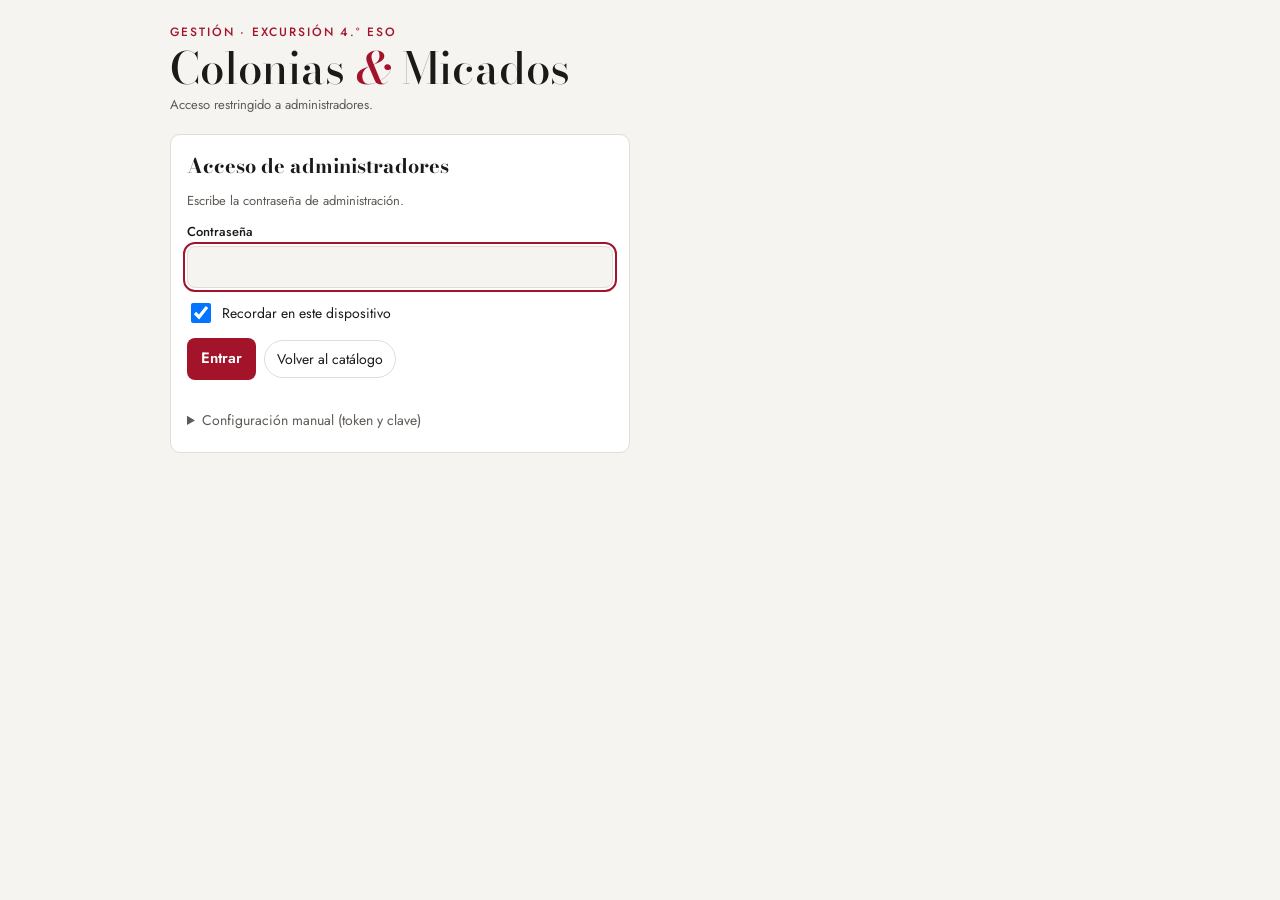
==== commit 6367df32: "Encargos y pedidos: color por pedido y el mismo color en los encargos que cubre Co-Authored-By: Clau" ====
--- a/admin.html
+++ b/admin.html
@@ -69,6 +69,8 @@
 .ehead{display:flex;justify-content:space-between;align-items:baseline;gap:4px 12px;flex-wrap:wrap;padding:8px 12px;background:var(--chip)}
 .ehead .who{font-weight:600;font-size:15px}
 .ehead .ct{font-size:12.5px;color:var(--muted);margin-left:6px}
+.ehead .todo{min-height:32px;padding:0 10px;font-size:12.5px}
+.ehead .todo[data-armado]{background:var(--fg);color:var(--bg)}
 .ehead .tot{font-size:13px;font-variant-numeric:tabular-nums;display:flex;gap:8px;align-items:center;white-space:nowrap}
 .erow{display:grid;grid-template-columns:minmax(0,1fr) auto;gap:4px 10px;align-items:center;padding:6px 12px;border-top:1px solid var(--line)}
 .erow:first-of-type{border-top:0}
@@ -81,6 +83,53 @@
 .erow .x{width:34px;height:34px;font-size:15px;line-height:1}
 .erow .x[data-armado]{width:auto;padding:0 8px;font-size:12px}
 @media (max-width:560px){.erow{grid-template-columns:minmax(0,1fr)}.erow .acc{justify-content:flex-start}}
+.erow .imp{margin-left:auto;padding-left:8px}
+.erow{display:flex;flex-direction:column;align-items:stretch}
+.erow .line1{display:flex;align-items:baseline;flex-wrap:wrap}
+.erow .l2{display:flex;align-items:center;gap:4px 8px;flex-wrap:wrap}
+.erow .l2 .mt{flex:1 1 auto;min-width:0}
+.erow .l2 .acc{margin-left:auto}
+.erow .acc{flex-wrap:wrap}
+/* Tarjetas de cliente en cuadrícula: 3 por fila en ordenador, 2 en tablet, 1 en móvil */
+#encPend{display:grid;grid-template-columns:repeat(auto-fill,minmax(270px,1fr));gap:10px;align-items:start}
+#encPend>.empty{grid-column:1/-1}
+#encPend .egrp{border-radius:8px}
+#encPend .ehead{padding:6px 10px;gap:2px 8px}
+#encPend .ehead .who{font-size:14px}
+#encPend .ehead .tot{font-size:12.5px;gap:6px;flex-wrap:wrap}
+#encPend .ehead .badge{font-size:10.5px;padding:1px 6px}
+#encPend .erow{gap:2px;padding:5px 10px}
+#encPend .erow .nm{font-size:14px}
+#encPend .erow .acc{justify-content:flex-start;gap:5px}
+#encPend .erow .btn,#encPend .erow .mtg{min-height:30px;padding:0 9px;font-size:12.5px}
+#encPend .erow .x{width:30px;height:30px;font-size:13px}
+#encPend .ehead .todo{min-height:28px;padding:0 8px;font-size:12px}
+#faltan{padding:10px 12px;gap:6px}
+/* Vista combinada Encargos y pedidos: dos columnas en pantallas anchas */
+body.ancho .wrap{max-width:1360px}
+.encped{display:grid;grid-template-columns:minmax(0,1fr);gap:20px;align-items:start}
+@media (min-width:1000px){.encped{grid-template-columns:minmax(0,1.7fr) minmax(330px,1fr)}}
+.colEnc,.colPed{display:flex;flex-direction:column;gap:12px;min-width:0}
+.colPed{background:var(--chip);border-radius:12px;padding:12px}
+.colPed #faltan{background:var(--surface);border:1px solid var(--line)}
+.colh{font-family:var(--display);font-size:22px;margin:0}
+.cob{width:100%;font-size:13px}
+.cob th,.cob td{padding:4px 5px}
+.cob th{text-transform:none;letter-spacing:0;font-size:11.5px}
+.cob td:not(.l),.cob th:not(.l){width:1%}
+.cob td.l{white-space:normal}
+.cob .ok{color:var(--ok);font-weight:600}
+.cob .fl{color:var(--warn);font-weight:700}
+.colPed .card{padding:10px 12px;gap:6px}
+.colPed .card .btn{min-height:34px;font-size:13px}
+.colPed .line{grid-template-columns:minmax(0,1fr) 64px 72px 36px}
+.colPed .line .x{width:36px;height:36px}
+.colPed .grid2{grid-template-columns:minmax(0,1fr) minmax(0,1fr)}
+.erow .enp{color:var(--ok)}
+/* Color de cada pedido por llegar y de los encargos que cubre */
+.pc{display:inline-flex;align-items:center;gap:3px;font-size:11.5px;font-weight:600;color:#fff;background:var(--pc);border-radius:999px;padding:1px 8px;white-space:nowrap;max-width:170px;overflow:hidden;text-overflow:ellipsis;vertical-align:middle;line-height:1.5}
+.card.pedc{border-left:6px solid var(--pc)}
+.pedc .cubre{font-size:12.5px;color:var(--fg)}
 </style>
 </head>
 <body>
@@ -108,8 +157,7 @@
   <nav class="tabs" role="tablist">
     <button role="tab" id="tab-panel" aria-selected="true" data-tab="panel">Panel</button>
     <button role="tab" id="tab-stock" aria-selected="false" data-tab="stock">Stock</button>
-    <button role="tab" id="tab-enc" aria-selected="false" data-tab="enc">Encargos</button>
-    <button role="tab" id="tab-ped" aria-selected="false" data-tab="ped">Pedidos</button>
+    <button role="tab" id="tab-enc" aria-selected="false" data-tab="enc">Encargos y pedidos</button>
     <button role="tab" id="tab-ven" aria-selected="false" data-tab="ven">Ventas</button>
     <button role="tab" id="tab-cfg" aria-selected="false" data-tab="cfg">Ajustes</button>
   </nav>
@@ -146,42 +194,38 @@
         <button class="chip" data-f="agot" aria-pressed="false">Agotados</button>
         <button class="chip" data-f="enc" aria-pressed="false">Con encargos</button>
       </div>
-      <p class="note">«Vender 1» descuenta una unidad y apunta la venta. «Stock − / +» es solo para corregir recuentos (las entradas de mercancía van en Pedidos).</p>
+      <p class="note">«Vender 1» descuenta una unidad y apunta la venta. «Stock − / +» es solo para corregir recuentos (las entradas de mercancía van en «Encargos y pedidos»).</p>
       <div id="lista"></div>
     </div>
   </section>
 
   <!-- ENCARGOS -->
   <section id="v-enc" hidden>
-    <div style="display:flex;flex-direction:column;gap:14px">
-      <details id="dEnc"><summary style="font-weight:600;color:var(--fg)">＋ Nuevo encargo</summary>
-      <form class="panel" id="fEnc" autocomplete="off" style="margin-top:8px">
-        <div class="grid2">
-          <div class="field"><label for="eProd">Producto</label><select id="eProd" required></select></div>
-          <div class="field"><label for="eCant">Cantidad</label><input id="eCant" type="number" min="1" value="1" required></div>
-          <div class="field"><label for="eCli">Cliente</label><input id="eCli" placeholder="Nombre o vecino"></div>
-          <div class="field"><label for="eCon">Contacto</label><input id="eCon" placeholder="Teléfono, piso…"></div>
-        </div>
-        <div class="field"><label for="eNota">Nota</label><input id="eNota" placeholder="Opcional"></div>
-        <label class="chk"><input type="checkbox" id="ePag"> Ya está pagado</label>
-        <div class="bar"><button class="btn" type="submit">Apuntar encargo</button></div>
-      </form>
-      </details>
-      <div class="eq"><input id="encQ" type="search" placeholder="Buscar cliente, producto o nota…" aria-label="Buscar encargos"><span class="eres" id="encRes"></span></div>
-      <div class="box" id="faltan"></div>
-      <h3>Pendientes</h3>
-      <div class="cards" id="encPend"></div>
-      <details><summary>Entregados y cancelados</summary><div class="egrp" id="encHist" style="margin-top:8px"></div></details>
-    </div>
-  </section>
-
-  <!-- PEDIDOS -->
-  <section id="v-ped" hidden>
-    <div style="display:flex;flex-direction:column;gap:14px">
-      <p class="note">Al marcar un pedido como recibido, sus unidades se suman al stock (y a la página pública).</p>
-      <div class="cards" id="peds"></div>
-      <form class="panel" id="fPed" autocomplete="off">
-        <h2>Nuevo pedido al proveedor</h2>
+    <div class="encped">
+      <div class="colEnc">
+        <h2 class="colh">Encargos</h2>
+        <details id="dEnc"><summary style="font-weight:600;color:var(--fg)">＋ Nuevo encargo</summary>
+        <form class="panel" id="fEnc" autocomplete="off" style="margin-top:8px">
+          <div class="grid2">
+            <div class="field"><label for="eProd">Producto</label><select id="eProd" required></select></div>
+            <div class="field"><label for="eCant">Cantidad</label><input id="eCant" type="number" min="1" value="1" required></div>
+            <div class="field"><label for="eCli">Cliente</label><input id="eCli" placeholder="Nombre o vecino"></div>
+            <div class="field"><label for="eCon">Contacto</label><input id="eCon" placeholder="Teléfono, piso…"></div>
+          </div>
+          <div class="field"><label for="eNota">Nota</label><input id="eNota" placeholder="Opcional"></div>
+          <label class="chk"><input type="checkbox" id="ePag"> Ya está pagado</label>
+          <div class="bar"><button class="btn" type="submit">Apuntar encargo</button></div>
+        </form>
+        </details>
+        <div class="eq"><input id="encQ" type="search" placeholder="Buscar cliente, producto o nota…" aria-label="Buscar encargos"><span class="eres" id="encRes"></span></div>
+        <div class="cards" id="encPend"></div>
+        <details><summary>Entregados y cancelados</summary><div class="egrp" id="encHist" style="margin-top:8px"></div></details>
+      </div>
+      <aside class="colPed" aria-label="Pedidos al proveedor">
+        <h2 class="colh">Pedidos al proveedor</h2>
+        <div class="box" id="faltan"></div>
+        <details id="dPed"><summary style="font-weight:600;color:var(--fg)">＋ Nuevo pedido</summary>
+        <form class="panel" id="fPed" autocomplete="off" style="margin-top:8px">
         <div class="grid2">
           <div class="field"><label for="pNom">Nombre</label><input id="pNom" placeholder="Ej.: Tercer pedido"></div>
           <div class="field"><label for="pFec">Fecha</label><input id="pFec" type="date"></div>
@@ -191,6 +235,10 @@
         <div class="bar"><button class="btn ghost" type="button" id="pAdd">+ Añadir línea</button><span class="small" id="pTot"></span></div>
         <div class="bar"><button class="btn" type="submit">Guardar pedido (pendiente)</button></div>
       </form>
+        </details>
+        <div class="cards" id="peds"></div>
+        <p class="note">Al marcar un pedido como recibido, sus unidades se suman al stock (y a la página pública).</p>
+      </aside>
     </div>
   </section>
 
@@ -462,20 +510,43 @@
 const claveCli=c=>String(c||'').normalize('NFD').replace(/[̀-ͯ]/g,'').trim().toLowerCase().replace(/\s+/g,' ');
 function filaEnc(e,hist){
   const p=prod(e.ref), s=n(p?.stock), off=!conectado||ocupado, falta=Math.max(0,n(e.cant)-s), imp=n(e.cant)*precio(e.ref);
-  let acc='<span class="imp">'+eur0(imp)+'</span>';
+  let acc='';
   if(!hist){
     acc+='<button class="mtg" aria-pressed="'+(e.pagado?'true':'false')+'" data-enc="pagado" data-id="'+esc(e.id)+'"'+(off?' disabled':'')+'>'+(e.pagado?'Pagado':'Sin pagar')+'</button>'
       +'<button class="btn" data-enc="entregar" data-id="'+esc(e.id)+'"'+(falta||off?' disabled':'')+'>Entregar</button>'
       +'<button class="x" title="Cancelar encargo" aria-label="Cancelar encargo" data-enc="cancelar" data-id="'+esc(e.id)+'" data-confirm="1"'+(off?' disabled':'')+'>✕</button>';
   } else acc+='<button class="btn ghost" data-enc="reabrir" data-id="'+esc(e.id)+'" data-confirm="1"'+(off?' disabled':'')+'>Reabrir</button>';
-  const mt=[fmtF(e.fecha)];
+  const mt=[hist?fmtF(e.fecha):String(fmtF(e.fecha)).slice(0,5)];
   if(hist){ if(e.cliente) mt.push('<strong>'+esc(e.cliente)+'</strong>'); mt.push(e.estado==='entregado'?'Entregado '+fmtF(e.fechaEntrega):'Cancelado'); }
   if(e.nota) mt.push(esc(e.nota));
-  return '<div class="erow"><div class="info"><div class="line1"><span class="ref">'+esc(e.ref)+'</span><span class="nm">'+esc(p?p.nombre:e.ref)+'</span><span class="q">× '+n(e.cant)+'</span></div>'
-    +'<div class="mt">'+mt.join(' · ')+(!hist&&falta?' · <span class="warn">falta stock: pedir '+falta+'</span>':'')+'</div></div>'
-    +'<div class="acc">'+acc+'</div></div>';
-}
-let encQ='';
+  if(!hist){ const c=COB&&COB.porEnc[e.id];
+    if(c){ for(const id of c.peds) mt.push(chipPed(id)); if(c.falta>0) mt.push('<span class="warn">falta '+c.falta+'</span>'); }
+    else if(falta) mt.push('<span class="warn">falta '+falta+'</span>'); }
+  return '<div class="erow"><div class="line1"><span class="ref">'+esc(e.ref)+'</span><span class="nm">'+esc(p?p.nombre:e.ref)+'</span><span class="q">× '+n(e.cant)+'</span><span class="imp">'+eur0(imp)+'</span></div>'
+    +'<div class="l2"><span class="mt">'+mt.join(' · ')+'</span><div class="acc">'+acc+'</div></div></div>';
+}
+let encQ='', Rcob=null, COB=null;
+const COLORES_PED=['#2563c9','#8b3fb3','#0f8a6c','#c2570c','#c0266d','#5b6b17','#0e7490','#7c4a2d'];
+/* Reparte por producto las unidades disponibles entre los encargos pendientes (los más antiguos primero):
+   primero el stock y después cada pedido por llegar, del más antiguo al más reciente.
+   Devuelve { porEnc: {idEncargo: {peds:[idPedido], falta}}, porPed: {idPedido: {color, n, clientes:{nombre:uds}}} } */
+function cobertura(){
+  const porEnc={}, porPed={}; if(!G||!stock) return {porEnc,porPed};
+  const peds=G.pedidos.filter(pd=>pd.estado!=='recibido').sort((a,b)=>String(a.fecha).localeCompare(String(b.fecha))||String(a.id).localeCompare(String(b.id)));
+  peds.forEach((pd,i)=>porPed[pd.id]={color:COLORES_PED[i%COLORES_PED.length],n:i+1,clientes:{}});
+  const encs=G.encargos.filter(e=>e.estado==='pendiente').sort((a,b)=>String(a.fecha).localeCompare(String(b.fecha))||String(a.id).localeCompare(String(b.id)));
+  const fuentes={};
+  const cola=ref=>{ if(fuentes[ref]) return fuentes[ref]; const q=[{id:null,u:n(prod(ref)?.stock)}];
+    for(const pd of peds){ const u=pd.lineas.filter(l=>l.ref===ref).reduce((a,l)=>a+n(l.cant),0); if(u>0) q.push({id:pd.id,u}); }
+    return fuentes[ref]=q; };
+  for(const e of encs){ let need=n(e.cant); const r={peds:[],falta:0};
+    for(const f of cola(e.ref)){ if(!need) break; if(f.u<=0) continue; const t=Math.min(need,f.u); f.u-=t; need-=t;
+      if(f.id){ if(!r.peds.includes(f.id)) r.peds.push(f.id); const k=String(e.cliente||'').trim()||'Sin nombre'; const c=porPed[f.id].clientes; c[k]=(c[k]||0)+t; } }
+    r.falta=need; porEnc[e.id]=r; }
+  return {porEnc,porPed};
+}
+function chipPed(id){ const pd=G.pedidos.find(x=>x.id===id), c=COB&&COB.porPed[id]; if(!pd||!c) return '';
+  return '<span class="pc" style="--pc:'+c.color+'" title="Llega en «'+esc(pd.nombre||'Pedido')+'» ('+fmtF(pd.fecha)+')">✓ '+esc(pd.nombre||'Pedido')+'</span>'; }
 function coincideEnc(e){
   if(!encQ) return true; const p=prod(e.ref);
   return claveCli([e.cliente,e.contacto,e.nota,e.ref,p?.nombre,p?.marca].join(' ')).includes(encQ);
@@ -483,9 +554,12 @@
 function pintarEnc(){
   const ok=conectado&&G;
   $('eProd').innerHTML=opcionesProd($('eProd').value);
+  Rcob=ok?calc():null; COB=ok?cobertura():null;
   if(!ok){ $('encPend').innerHTML='<div class="empty">Conecta en Ajustes para gestionar encargos.</div>'; $('encHist').innerHTML=''; $('faltan').hidden=true; $('encRes').textContent=''; return; }
   const todosPend=G.encargos.filter(e=>e.estado==='pendiente');
-  const pend=todosPend.filter(coincideEnc).sort((a,b)=>String(a.fecha).localeCompare(String(b.fecha)));
+  // Si la búsqueda coincide con algún encargo de un cliente, se muestra su pedido completo
+  const cliOk=new Set(todosPend.filter(coincideEnc).map(e=>claveCli(e.cliente)));
+  const pend=todosPend.filter(e=>cliOk.has(claveCli(e.cliente))).sort((a,b)=>String(a.fecha).localeCompare(String(b.fecha)));
   // Agrupar por cliente (sin distinguir mayúsculas, tildes ni espacios)
   const grupos=new Map();
   for(const e of pend){ const k=claveCli(e.cliente); if(!grupos.has(k)) grupos.set(k,{nombre:String(e.cliente||'').trim(),items:[]}); grupos.get(k).items.push(e); }
@@ -495,39 +569,56 @@
     let u=0,eur=0,deb=0; const cts=[];
     for(const e of g.items){ const imp=n(e.cant)*precio(e.ref); u+=n(e.cant); eur+=imp; if(!e.pagado) deb+=imp; const c=String(e.contacto||'').trim(); if(c&&!cts.includes(c)) cts.push(c); }
     tU+=u; tE+=eur; tD+=deb;
+    const nec={}; for(const e of g.items) nec[e.ref]=(nec[e.ref]||0)+n(e.cant);
+    const faltaG=Object.keys(nec).some(r=>nec[r]>n(prod(r)?.stock)), offG=!conectado||ocupado;
+    const todo=g.items.length>1?'<button class="btn todo" data-encg="entregar" data-ids="'+esc(g.items.map(e=>e.id).join(','))+'" data-confirm="1"'
+      +(faltaG?' title="Falta stock para entregarlo todo"':'')+(faltaG||offG?' disabled':'')+'>Entregar todo</button>':'';
     const est=deb===0?'<span class="badge on">Pagado</span>':deb===eur?'<span class="badge off">Debe '+eur0(deb)+'</span>':'<span class="badge off">Debe '+eur0(deb)+' de '+eur0(eur)+'</span>';
     return '<div class="egrp"><div class="ehead"><div><span class="who">'+(g.nombre?esc(g.nombre):'<em>Sin nombre</em>')+'</span>'+(cts.length?'<span class="ct">'+esc(cts.join(' · '))+'</span>':'')+'</div>'
-      +'<div class="tot"><span>'+u+' ud'+(u===1?'':'s')+' · '+eur0(eur)+'</span>'+est+'</div></div>'
+      +'<div class="tot"><span>'+u+' ud'+(u===1?'':'s')+' · '+eur0(eur)+'</span>'+est+todo+'</div></div>'
       +g.items.map(e=>filaEnc(e,false)).join('')+'</div>';
   }).join(''):'<div class="empty">'+(encQ&&todosPend.length?'Ningún encargo pendiente coincide con la búsqueda.':'No hay encargos pendientes.')+'</div>';
   $('encRes').textContent=pend.length?L.length+' cliente'+(L.length===1?'':'s')+' · '+tU+' uds · '+eur0(tE)+(tD?' · sin cobrar '+eur0(tD):''):'';
   const hist=G.encargos.filter(e=>e.estado!=='pendiente').filter(coincideEnc).slice(-40).reverse();
   $('encHist').innerHTML=hist.length?hist.map(e=>filaEnc(e,true)).join(''):'<p class="small" style="padding:8px 12px;margin:0">Nada todavía.</p>';
-  const R=calc(); const nec=[];
-  for(const p of stock.productos){ const x=R.porRef[p.ref]; const f=x.encP-n(p.stock)-x.pend; if(f>0) nec.push({ref:p.ref,cant:f}); }
-  $('faltan').hidden=!nec.length;
-  $('faltan').innerHTML=nec.length
-    ? '<strong>Para cubrir los encargos hay que pedir:</strong><div class="small">'+nec.map(x=>esc(nom(x.ref))+' × '+x.cant).join(' · ')+'</div><div><button class="btn ghost" id="pedirFalt" type="button"'+(ocupado?' disabled':'')+'>Preparar pedido con esto</button></div>'
-    : '';
+  // Cobertura de encargos: lo encargado frente a stock y pedidos por llegar
+  const R=Rcob, filas=[], nec=[];
+  for(const p of stock.productos){ const x=R.porRef[p.ref]; if(!x||!x.encP) continue; const f=x.encP-n(p.stock)-x.pend; filas.push({p,x,f}); if(f>0) nec.push({ref:p.ref,cant:f}); }
+  filas.sort((a,b)=>(b.f>0)-(a.f>0)||b.f-a.f||String(a.p.ref).localeCompare(String(b.p.ref)));
+  const totF=nec.reduce((a,x)=>a+x.cant,0);
+  $('faltan').hidden=false;
+  $('faltan').innerHTML=filas.length
+    ? '<strong>Cobertura de los encargos</strong>'
+      +'<div class="tbl"><table class="cob"><thead><tr><th class="l">Producto</th><th title="Unidades encargadas pendientes">Enc.</th><th>Stock</th><th title="En pedidos pendientes de recibir">Llega</th><th>Falta</th></tr></thead><tbody>'
+      +filas.map(({p,x,f})=>'<tr><td class="l"><span class="ref">'+esc(p.ref)+'</span> '+esc(p.nombre)+'</td><td>'+x.encP+'</td><td>'+n(p.stock)+'</td><td>'+(x.pend||'·')+'</td><td>'+(f>0?'<span class="fl">'+f+'</span>':'<span class="ok">✓</span>')+'</td></tr>').join('')
+      +'</tbody></table></div>'
+      +(nec.length?'<div><button class="btn" id="pedirFalt" type="button"'+(ocupado?' disabled':'')+'>Pedir lo que falta ('+totF+' ud'+(totF===1?'':'s')+')</button></div>'
+        :'<span class="small">Todo lo encargado está cubierto por el stock y los pedidos por llegar.</span>')
+    : '<span class="small">No hay encargos pendientes. Para pedir stock suelto usa «＋ Nuevo pedido».</span>';
 }
 $('encQ').addEventListener('input',ev=>{ encQ=claveCli(ev.target.value); pintarEnc(); });
+function cardPed(pd){
+  const off=ocupado; let u=0,c=0,v=0; for(const l of pd.lineas){ u+=n(l.cant); c+=n(l.cant)*Number(l.coste||0); v+=n(l.cant)*precio(l.ref); }
+  const rec=pd.estado==='recibido', cb=!rec&&COB&&COB.porPed[pd.id];
+  const cl=cb?Object.entries(cb.clientes):[];
+  return '<div class="card'+(cb?' pedc" style="--pc:'+cb.color:'')+'"><div class="top"><span class="tt">'+(cb?'<span class="pc" style="--pc:'+cb.color+'">✓</span> ':'')+esc(pd.nombre||'Pedido')+'</span><span class="badge '+(rec?'on':'off')+'">'+(rec?'Recibido '+fmtF(pd.fechaRecibido):'Por llegar')+'</span></div>'
+    +'<div class="small">'+fmtF(pd.fecha)+' · '+u+' uds · coste '+eur(c)+' · venta '+eur(v)+'</div>'
+    +(cb?'<div class="cubre">'+(cl.length?'Cubre encargos de: '+cl.map(([k,x])=>'<strong>'+esc(k)+'</strong>'+(x>1?' ('+x+')':'')).join(', '):'No cubre encargos (stock para vender)')+'</div>':'')
+    +'<details><summary>Ver líneas</summary><div class="tbl"><table class="cob"><thead><tr><th class="l">Producto</th><th>Uds</th><th>Coste/ud</th><th>Total</th></tr></thead><tbody>'
+    +pd.lineas.map(l=>'<tr><td class="l">'+esc(nom(l.ref))+'</td><td>'+n(l.cant)+'</td><td>'+eur(Number(l.coste||0))+'</td><td>'+eur(n(l.cant)*Number(l.coste||0))+'</td></tr>').join('')+'</tbody></table></div></details>'
+    +'<div class="row2">'+(rec
+      ?'<button class="btn ghost" data-ped="desrecibir" data-id="'+esc(pd.id)+'" data-confirm="1"'+(off?' disabled':'')+'>Deshacer recepción</button>'
+      :'<button class="btn" data-ped="recibir" data-id="'+esc(pd.id)+'"'+(off?' disabled':'')+'>Marcar recibido</button><button class="btn ghost" data-ped="borrar" data-id="'+esc(pd.id)+'" data-confirm="1"'+(off?' disabled':'')+'>Eliminar</button>')
+    +'</div></div>';
+}
 function pintarPed(){
   const ok=conectado&&G;
   if(!ok){ $('peds').innerHTML='<div class="empty">Conecta en Ajustes para ver los pedidos.</div>'; return; }
-  const off=ocupado;
+  COB=cobertura();
   const L=G.pedidos.slice().sort((a,b)=>String(b.fecha).localeCompare(String(a.fecha)));
-  $('peds').innerHTML=L.length?L.map(pd=>{
-    let u=0,c=0,v=0; for(const l of pd.lineas){ u+=n(l.cant); c+=n(l.cant)*Number(l.coste||0); v+=n(l.cant)*precio(l.ref); }
-    const rec=pd.estado==='recibido';
-    return '<div class="card"><div class="top"><span class="tt">'+esc(pd.nombre||'Pedido')+'</span><span class="badge '+(rec?'on':'off')+'">'+(rec?'Recibido '+fmtF(pd.fechaRecibido):'Pendiente')+'</span></div>'
-      +'<div class="small">'+fmtF(pd.fecha)+' · '+u+' uds · coste '+eur(c)+' · venta '+eur(v)+' · beneficio '+eur(v-c)+'</div>'
-      +'<details><summary>Ver líneas</summary><div class="tbl"><table><thead><tr><th class="l">Producto</th><th>Uds</th><th>Coste/ud</th><th>Total</th></tr></thead><tbody>'
-      +pd.lineas.map(l=>'<tr><td class="l">'+esc(nom(l.ref))+'</td><td>'+n(l.cant)+'</td><td>'+eur(Number(l.coste||0))+'</td><td>'+eur(n(l.cant)*Number(l.coste||0))+'</td></tr>').join('')+'</tbody></table></div></details>'
-      +'<div class="row2">'+(rec
-        ?'<button class="btn ghost" data-ped="desrecibir" data-id="'+esc(pd.id)+'" data-confirm="1"'+(off?' disabled':'')+'>Deshacer recepción</button>'
-        :'<button class="btn" data-ped="recibir" data-id="'+esc(pd.id)+'"'+(off?' disabled':'')+'>Marcar recibido (sumar al stock)</button><button class="btn ghost" data-ped="borrar" data-id="'+esc(pd.id)+'" data-confirm="1"'+(off?' disabled':'')+'>Eliminar</button>')
-      +'</div></div>';
-  }).join(''):'<div class="empty">No hay pedidos registrados.</div>';
+  const pend=L.filter(pd=>pd.estado!=='recibido'), rec=L.filter(pd=>pd.estado==='recibido');
+  $('peds').innerHTML=(pend.length?pend.map(cardPed).join(''):'<p class="small" style="margin:0">No hay pedidos por llegar.</p>')
+    +(rec.length?'<details><summary>Recibidos ('+rec.length+')</summary><div class="cards" style="margin-top:8px">'+rec.map(cardPed).join('')+'</div></details>':'');
 }
 function pintarVen(){
   if(!(conectado&&G)){ $('tVen').innerHTML='<p class="note" style="padding:12px">Conecta en Ajustes para ver las ventas.</p>'; return; }
@@ -645,6 +736,20 @@
   if(a==='muestra'){ const v=!prod(ref)?.muestra;
     await guardar((v?'Con muestra: ':'Sin muestra: ')+nom(ref),(s)=>{ pS(s,ref).muestra=v; return true; }); return; }
   if(a==='encargar'){ setTab('enc'); $('dEnc').open=true; $('eProd').value=ref; $('eCant').value=1; $('eCli').focus(); return; }
+  if(b.dataset.encg==='entregar'){ const ids=String(b.dataset.ids||'').split(',').filter(Boolean);
+    const L0=ids.map(x=>G.encargos.find(e=>e.id===x)).filter(e=>e&&e.estado==='pendiente'); if(!L0.length) return;
+    const f=hoy(), cli=String(L0[0].cliente||'').trim()||'Sin nombre', uds=L0.reduce((a,e)=>a+n(e.cant),0), tot=L0.reduce((a,e)=>a+n(e.cant)*precio(e.ref),0);
+    const vids=L0.map(()=>uid());
+    if(await guardar('Encargo entregado: '+cli+' · '+L0.length+' productos, '+uds+' uds · '+tot+' €',(s,g)=>{
+      const L=ids.map(x=>g.encargos.find(e=>e.id===x));
+      if(L.some(e=>!e||e.estado!=='pendiente')) fallo('Algún encargo de '+cli+' ya no está pendiente. Revisa la lista.');
+      const nec={}; for(const e of L) nec[e.ref]=(nec[e.ref]||0)+n(e.cant);
+      for(const r in nec){ const p=pS(s,r); if(n(p.stock)<nec[r]) fallo('No hay stock suficiente de '+p.nombre+' para entregarlo todo'); }
+      L.forEach((e,i)=>{ const p=pS(s,e.ref); p.stock=n(p.stock)-n(e.cant);
+        g.ventas.push({id:vids[i],fecha:f,ref:e.ref,cant:n(e.cant),precio:precio(e.ref),coste:coste(e.ref),origen:'encargo',encargo:e.id,cliente:e.cliente||'',nota:''});
+        e.estado='entregado'; e.fechaEntrega=f; e.venta=vids[i]; e.pagado=true; });
+      return true; })) toast('Entregado todo a '+cli+' · '+eur0(tot));
+    return; }
   if(b.dataset.enc){ const e0=G.encargos.find(x=>x.id===id); if(!e0) return; const k=b.dataset.enc, f=hoy(), vid=uid();
     if(k==='entregar') await guardar('Encargo entregado: '+nom(e0.ref)+' × '+e0.cant+' · '+(n(e0.cant)*precio(e0.ref))+' €'+(e0.cliente?' · '+e0.cliente:''),(s,g)=>{
       const e=g.encargos.find(x=>x.id===id); if(!e||e.estado!=='pendiente') fallo('Ese encargo ya no está pendiente');
@@ -671,7 +776,7 @@
       if(v.encargo){ const e=g.encargos.find(x=>x.id===v.encargo); if(e){ e.estado='pendiente'; delete e.fechaEntrega; delete e.venta; } } return true; });
     return; }
   if(b.id==='pedirFalt'){ const R=calc(); $('pLineas').innerHTML=''; for(const p of stock.productos){ const x=R.porRef[p.ref]; const f=x.encP-n(p.stock)-x.pend; if(f>0) addLinea(p.ref,f); }
-    $('pNom').value='Pedido para encargos'; setTab('ped'); $('fPed').scrollIntoView({behavior:'smooth'}); return; }
+    $('pNom').value='Pedido para encargos'; setTab('enc'); $('dPed').open=true; totPed(); $('fPed').scrollIntoView({behavior:'smooth',block:'center'}); return; }
   if(b.id==='pAdd'){ addLinea(); return; }
   if(b.classList.contains('x')){ b.closest('.line').remove(); totPed(); return; }
 });
@@ -701,7 +806,7 @@
 $('fPed').addEventListener('submit',async e=>{ e.preventDefault(); if(!conectado) return toast('Conecta primero en Ajustes');
   const L=lineasPed(); if(!L.length) return toast('Añade al menos una línea');
   const pd={id:uid(),nombre:$('pNom').value.trim()||'Pedido',fecha:$('pFec').value||hoy(),estado:'pendiente',lineas:L};
-  if(await guardar('Nuevo pedido: '+pd.nombre,(s,g)=>{ g.pedidos.push(clon(pd)); return false; })){ $('fPed').reset(); $('pLineas').innerHTML=''; addLinea(); toast('Pedido guardado como pendiente'); } });
+  if(await guardar('Nuevo pedido: '+pd.nombre,(s,g)=>{ g.pedidos.push(clon(pd)); return false; })){ $('fPed').reset(); $('pLineas').innerHTML=''; addLinea(); $('dPed').open=false; toast('Pedido guardado como pendiente'); } });
 
 /* --- costes --- */
 $('fCost').addEventListener('submit',async e=>{ e.preventDefault(); const c={}; for(const k of stock.categorias){ const v=parseFloat($('co_'+k.id).value); if(!isNaN(v)) c[k.id]=v; }
@@ -806,7 +911,7 @@
 $('nCopiar').onclick=async()=>{ try{ await navigator.clipboard.writeText($('nCanal').value.trim()); toast('Canal copiado'); }catch(e){ toast('Cópialo a mano'); } };
 
 /* ========== pestañas y arranque ========== */
-function setTab(t){ tab=t; for(const k of ['panel','stock','enc','ped','ven','cfg','vend','login']){ $('v-'+k).hidden=(k!==t); const b=$('tab-'+k); if(b) b.setAttribute('aria-selected',String(k===t)); } }
+function setTab(t){ tab=t; document.body.classList.toggle('ancho',t==='enc'); for(const k of ['panel','stock','enc','ven','cfg','vend','login']){ $('v-'+k).hidden=(k!==t); const b=$('tab-'+k); if(b) b.setAttribute('aria-selected',String(k===t)); } }
 leerCfg(); const recienConfigurado=leerEnlaceConfig(); rellenarForm(); $('pFec').value=hoy();
 if(cfg.modo==='vendedor'){ document.body.classList.add('vendedor'); document.querySelector('.eyebrow').textContent='Venta solidaria · 4.º ESO'; setTab('vend'); }
 // Desde «Acceso administradores» (?admin) un móvil en modo vendedor puede pasar a gestión completa con la contraseña
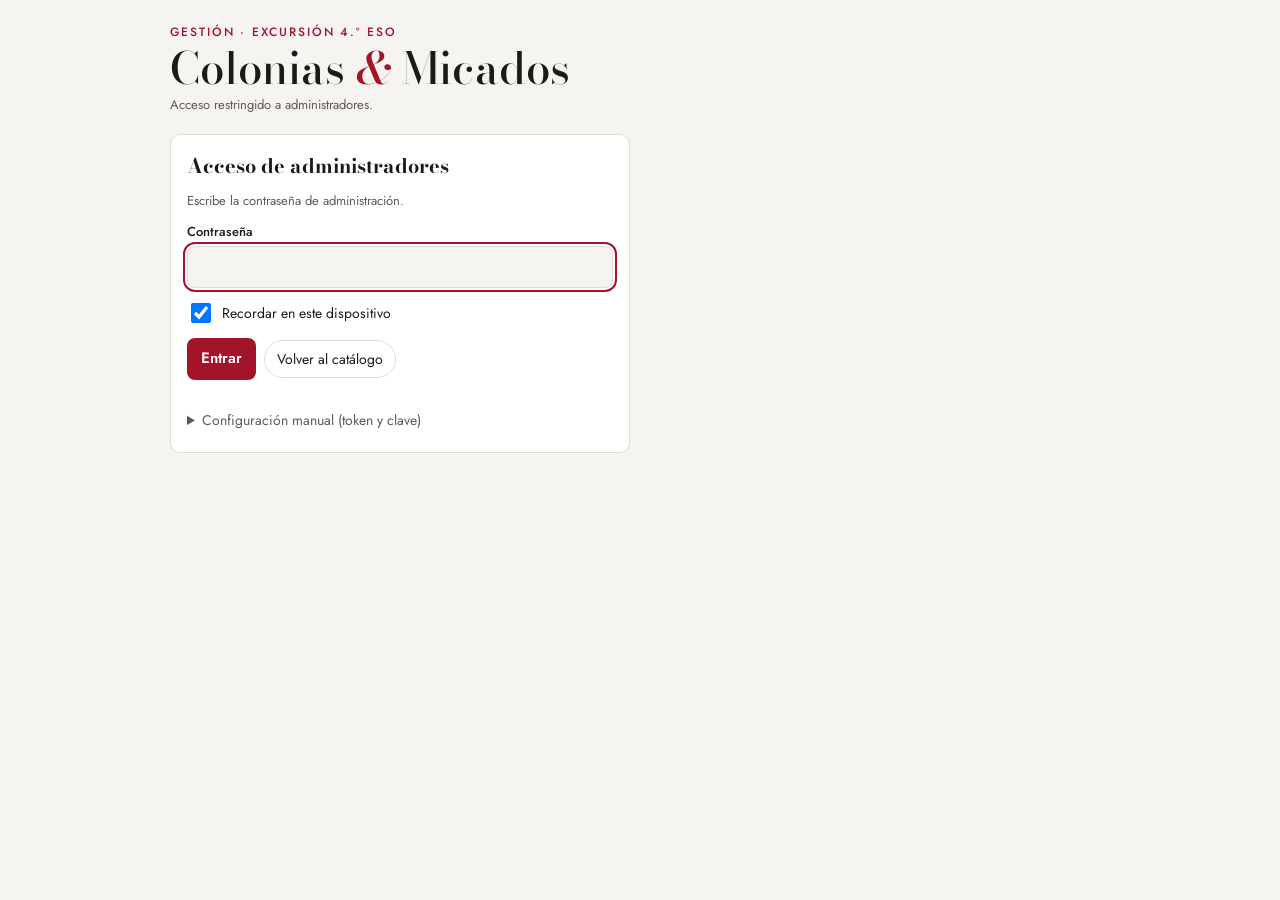
==== commit 09d56532: "Encargos por producto: en la misma fila, qué cubre el stock, qué llega en cada pedido y qué falta Co" ====
--- a/admin.html
+++ b/admin.html
@@ -91,8 +91,8 @@
 .erow .l2 .acc{margin-left:auto}
 .erow .acc{flex-wrap:wrap}
 /* Tarjetas de cliente en cuadrícula: 3 por fila en ordenador, 2 en tablet, 1 en móvil */
-#encPend{display:grid;grid-template-columns:repeat(auto-fill,minmax(270px,1fr));gap:10px;align-items:start}
-#encPend>.empty{grid-column:1/-1}
+#encPend.porCli{display:grid;grid-template-columns:repeat(auto-fill,minmax(270px,1fr));gap:10px;align-items:start}
+#encPend.porCli>.empty{grid-column:1/-1}
 #encPend .egrp{border-radius:8px}
 #encPend .ehead{padding:6px 10px;gap:2px 8px}
 #encPend .ehead .who{font-size:14px}
@@ -110,7 +110,27 @@
 .encped{display:grid;grid-template-columns:minmax(0,1fr);gap:20px;align-items:start}
 @media (min-width:1000px){.encped{grid-template-columns:minmax(0,1.7fr) minmax(330px,1fr)}}
 .colEnc,.colPed{display:flex;flex-direction:column;gap:12px;min-width:0}
-.colPed{background:var(--chip);border-radius:12px;padding:12px}
+.colPed,.colEnc{background:var(--chip);border-radius:12px;padding:12px}
+.colEnc .box,.colEnc .eq input{background:var(--surface);border:1px solid var(--line)}
+.colhead{display:flex;justify-content:space-between;align-items:center;gap:8px;flex-wrap:wrap}
+.seg{display:inline-flex;border:1px solid var(--line);border-radius:8px;overflow:hidden;background:var(--surface)}
+.seg button{font:inherit;font-size:12.5px;border:0;background:transparent;color:var(--muted);padding:5px 10px;min-height:32px;cursor:pointer}
+.seg button[aria-pressed=true]{background:var(--fg);color:var(--bg);font-weight:600}
+/* Encargos por producto: en la misma fila, qué encargos cubre el stock, cuáles llegan en cada pedido y cuáles faltan */
+.encT td.l{vertical-align:middle}
+.encT .pn{display:block}
+.encT .pn .small{display:block;font-size:11.5px}
+.echs{display:flex;flex-wrap:wrap;gap:4px}
+.ech{--pc:#666;display:inline-flex;align-items:center;gap:3px;font:inherit;font-size:12px;font-weight:600;line-height:1.3;border-radius:999px;padding:2px 8px;border:1.5px solid var(--pc);background:var(--pc);color:#fff;cursor:pointer;min-height:26px;white-space:nowrap}
+.ech.st{--pc:var(--ok);background:transparent;color:var(--ok)}
+.ech.fl{--pc:var(--warn);background:transparent;color:var(--warn);border-style:dashed}
+.ech .eu{font-weight:500;opacity:.85}
+.ech[aria-pressed=true]{box-shadow:0 0 0 2px var(--surface),0 0 0 4px var(--fg)}
+.encT tr.edet>td{background:var(--chip);padding:6px}
+.edet .egrp{border-radius:8px}
+.edet .ehead{padding:5px 10px}
+.eleg{display:flex;flex-wrap:wrap;gap:4px 10px;font-size:12px;color:var(--muted);align-items:center}
+.eleg .ech{cursor:default;min-height:20px;padding:0 7px;font-size:11px}
 .colPed #faltan{background:var(--surface);border:1px solid var(--line)}
 .colh{font-family:var(--display);font-size:22px;margin:0}
 .cob{width:100%;font-size:13px}
@@ -203,7 +223,8 @@
   <section id="v-enc" hidden>
     <div class="encped">
       <div class="colEnc">
-        <h2 class="colh">Encargos</h2>
+        <div class="colhead"><h2 class="colh">Encargos</h2>
+          <div class="seg" role="group" aria-label="Ver encargos"><button type="button" data-emodo="prod" aria-pressed="true">Por producto</button><button type="button" data-emodo="cli" aria-pressed="false">Por cliente</button></div></div>
         <details id="dEnc"><summary style="font-weight:600;color:var(--fg)">＋ Nuevo encargo</summary>
         <form class="panel" id="fEnc" autocomplete="off" style="margin-top:8px">
           <div class="grid2">
@@ -525,7 +546,8 @@
   return '<div class="erow"><div class="line1"><span class="ref">'+esc(e.ref)+'</span><span class="nm">'+esc(p?p.nombre:e.ref)+'</span><span class="q">× '+n(e.cant)+'</span><span class="imp">'+eur0(imp)+'</span></div>'
     +'<div class="l2"><span class="mt">'+mt.join(' · ')+'</span><div class="acc">'+acc+'</div></div></div>';
 }
-let encQ='', Rcob=null, COB=null;
+let encQ='', Rcob=null, COB=null, encSel='', encModo='prod';
+try{ if(localStorage.getItem('vs4eso.encModo')==='cli') encModo='cli'; }catch(e){}
 const COLORES_PED=['#2563c9','#8b3fb3','#0f8a6c','#c2570c','#c0266d','#5b6b17','#0e7490','#7c4a2d'];
 /* Reparte por producto las unidades disponibles entre los encargos pendientes (los más antiguos primero):
    primero el stock y después cada pedido por llegar, del más antiguo al más reciente.
@@ -539,8 +561,8 @@
   const cola=ref=>{ if(fuentes[ref]) return fuentes[ref]; const q=[{id:null,u:n(prod(ref)?.stock)}];
     for(const pd of peds){ const u=pd.lineas.filter(l=>l.ref===ref).reduce((a,l)=>a+n(l.cant),0); if(u>0) q.push({id:pd.id,u}); }
     return fuentes[ref]=q; };
-  for(const e of encs){ let need=n(e.cant); const r={peds:[],falta:0};
-    for(const f of cola(e.ref)){ if(!need) break; if(f.u<=0) continue; const t=Math.min(need,f.u); f.u-=t; need-=t;
+  for(const e of encs){ let need=n(e.cant); const r={peds:[],partes:[],falta:0};
+    for(const f of cola(e.ref)){ if(!need) break; if(f.u<=0) continue; const t=Math.min(need,f.u); f.u-=t; need-=t; r.partes.push({id:f.id,u:t});
       if(f.id){ if(!r.peds.includes(f.id)) r.peds.push(f.id); const k=String(e.cliente||'').trim()||'Sin nombre'; const c=porPed[f.id].clientes; c[k]=(c[k]||0)+t; } }
     r.falta=need; porEnc[e.id]=r; }
   return {porEnc,porPed};
@@ -550,6 +572,41 @@
 function coincideEnc(e){
   if(!encQ) return true; const p=prod(e.ref);
   return claveCli([e.cliente,e.contacto,e.nota,e.ref,p?.nombre,p?.marca].join(' ')).includes(encQ);
+}
+function chipEnc(e,parte){
+  const sel=encSel===e.id, cli=String(e.cliente||'').trim()||'Sin nombre', u=' <span class="eu">×'+parte.u+'</span>'+(e.pagado?' <span class="eu">€</span>':'');
+  const base=' data-encsel="'+esc(e.id)+'" aria-pressed="'+sel+'"';
+  if(parte.tipo==='falta') return '<button type="button" class="ech fl"'+base+' title="'+esc(cli)+': falta pedir '+parte.u+'">'+esc(cli)+u+'</button>';
+  if(!parte.id) return '<button type="button" class="ech st"'+base+' title="'+esc(cli)+': en stock">● '+esc(cli)+u+'</button>';
+  const pd=G.pedidos.find(x=>x.id===parte.id), c=COB.porPed[parte.id];
+  return '<button type="button" class="ech" style="--pc:'+c.color+'"'+base+' title="'+esc(cli)+': llega en «'+esc(pd?.nombre||'Pedido')+'»">✓ '+esc(cli)+u+'</button>';
+}
+function pintarEncProd(todosPend){
+  const pend=todosPend.filter(coincideEnc).sort((a,b)=>String(a.fecha).localeCompare(String(b.fecha))||String(a.id).localeCompare(String(b.id)));
+  const porRef=new Map(); for(const e of pend){ if(!porRef.has(e.ref)) porRef.set(e.ref,[]); porRef.get(e.ref).push(e); }
+  const filas=[...porRef.entries()].map(([ref,items])=>{ const x=Rcob.porRef[ref]||{encP:0,pend:0}; return {ref,items,f:x.encP-n(prod(ref)?.stock)-x.pend,x}; });
+  filas.sort((a,b)=>(b.f>0)-(a.f>0)||b.f-a.f||String(a.ref).localeCompare(String(b.ref)));
+  let tU=0,tE=0,tD=0; const clis=new Set();
+  for(const e of pend){ const imp=n(e.cant)*precio(e.ref); tU+=n(e.cant); tE+=imp; if(!e.pagado) tD+=imp; clis.add(claveCli(e.cliente)); }
+  $('encRes').textContent=pend.length?filas.length+' producto'+(filas.length===1?'':'s')+' · '+clis.size+' cliente'+(clis.size===1?'':'s')+' · '+tU+' uds · '+eur0(tE)+(tD?' · sin cobrar '+eur0(tD):''):'';
+  if(!filas.length){ $('encPend').innerHTML='<div class="empty">'+(encQ&&todosPend.length?'Ningún encargo pendiente coincide con la búsqueda.':'No hay encargos pendientes.')+'</div>'; return; }
+  const peds=Object.keys(COB.porPed).map(id=>({id,c:COB.porPed[id],pd:G.pedidos.find(x=>x.id===id)})).sort((a,b)=>a.c.n-b.c.n);
+  const leyenda='<div class="eleg"><span class="ech st">● en stock</span>'
+    +peds.map(({c,pd})=>'<span class="ech" style="--pc:'+c.color+'">✓ '+esc(pd?.nombre||'Pedido')+'</span>').join('')
+    +'<span class="ech fl">falta pedir</span><span>· Pulsa un nombre para entregar, cobrar o cancelar.</span></div>';
+  const det=e=>{ const p=String(e.contacto||'').trim();
+    return '<tr class="edet"><td colspan="3"><div class="egrp"><div class="ehead"><div><span class="who">'+(String(e.cliente||'').trim()?esc(e.cliente):'<em>Sin nombre</em>')+'</span>'+(p?'<span class="ct">'+esc(p)+'</span>':'')+'</div>'
+      +'<div class="tot"><button type="button" class="btn ghost todo" data-ecli="'+esc(String(e.cliente||''))+'">Ver su pedido completo</button><button type="button" class="x" data-encsel="" aria-label="Cerrar">✕</button></div></div>'
+      +filaEnc(e,false)+'</div></td></tr>'; };
+  $('encPend').innerHTML='<div class="box" style="gap:8px">'+leyenda
+    +'<div class="tbl"><table class="cob encT"><thead><tr><th class="l">Producto</th><th class="l">Encargos</th><th>Falta</th></tr></thead><tbody>'
+    +filas.map(({ref,items,f,x})=>{ const p=prod(ref);
+      const chips=items.map(e=>{ const c=COB.porEnc[e.id]||{partes:[],falta:n(e.cant)};
+        return c.partes.map(pt=>chipEnc(e,pt)).join('')+(c.falta>0?chipEnc(e,{tipo:'falta',u:c.falta}):''); }).join('');
+      const sel=items.find(e=>e.id===encSel);
+      return '<tr><td class="l"><span class="pn"><span class="ref">'+esc(ref)+'</span> '+esc(p?p.nombre:ref)+'<span class="small">'+x.encP+' encargad'+(x.encP===1?'a':'as')+' · stock '+n(p?.stock)+(x.pend?' · llegan '+x.pend:'')+'</span></span></td>'
+        +'<td class="l"><div class="echs">'+chips+'</div></td><td>'+(f>0?'<span class="fl">'+f+'</span>':'<span class="ok">✓</span>')+'</td></tr>'+(sel?det(sel):'');
+    }).join('')+'</tbody></table></div></div>';
 }
 function pintarEnc(){
   const ok=conectado&&G;
@@ -564,21 +621,26 @@
   const grupos=new Map();
   for(const e of pend){ const k=claveCli(e.cliente); if(!grupos.has(k)) grupos.set(k,{nombre:String(e.cliente||'').trim(),items:[]}); grupos.get(k).items.push(e); }
   const L=[...grupos.values()].sort((a,b)=>(a.nombre?0:1)-(b.nombre?0:1)||String(a.items[0].fecha).localeCompare(String(b.items[0].fecha)));
+  document.querySelectorAll('[data-emodo]').forEach(x=>x.setAttribute('aria-pressed',String(x.dataset.emodo===encModo)));
+  $('encPend').classList.toggle('porCli',encModo==='cli');
+  if(encSel&&!todosPend.some(e=>e.id===encSel)) encSel='';
+  if(encModo==='cli'){
   let tU=0,tE=0,tD=0;
-  $('encPend').innerHTML=L.length?L.map(g=>{
-    let u=0,eur=0,deb=0; const cts=[];
-    for(const e of g.items){ const imp=n(e.cant)*precio(e.ref); u+=n(e.cant); eur+=imp; if(!e.pagado) deb+=imp; const c=String(e.contacto||'').trim(); if(c&&!cts.includes(c)) cts.push(c); }
-    tU+=u; tE+=eur; tD+=deb;
-    const nec={}; for(const e of g.items) nec[e.ref]=(nec[e.ref]||0)+n(e.cant);
-    const faltaG=Object.keys(nec).some(r=>nec[r]>n(prod(r)?.stock)), offG=!conectado||ocupado;
-    const todo=g.items.length>1?'<button class="btn todo" data-encg="entregar" data-ids="'+esc(g.items.map(e=>e.id).join(','))+'" data-confirm="1"'
-      +(faltaG?' title="Falta stock para entregarlo todo"':'')+(faltaG||offG?' disabled':'')+'>Entregar todo</button>':'';
-    const est=deb===0?'<span class="badge on">Pagado</span>':deb===eur?'<span class="badge off">Debe '+eur0(deb)+'</span>':'<span class="badge off">Debe '+eur0(deb)+' de '+eur0(eur)+'</span>';
-    return '<div class="egrp"><div class="ehead"><div><span class="who">'+(g.nombre?esc(g.nombre):'<em>Sin nombre</em>')+'</span>'+(cts.length?'<span class="ct">'+esc(cts.join(' · '))+'</span>':'')+'</div>'
-      +'<div class="tot"><span>'+u+' ud'+(u===1?'':'s')+' · '+eur0(eur)+'</span>'+est+todo+'</div></div>'
-      +g.items.map(e=>filaEnc(e,false)).join('')+'</div>';
-  }).join(''):'<div class="empty">'+(encQ&&todosPend.length?'Ningún encargo pendiente coincide con la búsqueda.':'No hay encargos pendientes.')+'</div>';
-  $('encRes').textContent=pend.length?L.length+' cliente'+(L.length===1?'':'s')+' · '+tU+' uds · '+eur0(tE)+(tD?' · sin cobrar '+eur0(tD):''):'';
+    $('encPend').innerHTML=L.length?L.map(g=>{
+      let u=0,eur=0,deb=0; const cts=[];
+      for(const e of g.items){ const imp=n(e.cant)*precio(e.ref); u+=n(e.cant); eur+=imp; if(!e.pagado) deb+=imp; const c=String(e.contacto||'').trim(); if(c&&!cts.includes(c)) cts.push(c); }
+      tU+=u; tE+=eur; tD+=deb;
+      const nec={}; for(const e of g.items) nec[e.ref]=(nec[e.ref]||0)+n(e.cant);
+      const faltaG=Object.keys(nec).some(r=>nec[r]>n(prod(r)?.stock)), offG=!conectado||ocupado;
+      const todo=g.items.length>1?'<button class="btn todo" data-encg="entregar" data-ids="'+esc(g.items.map(e=>e.id).join(','))+'" data-confirm="1"'
+        +(faltaG?' title="Falta stock para entregarlo todo"':'')+(faltaG||offG?' disabled':'')+'>Entregar todo</button>':'';
+      const est=deb===0?'<span class="badge on">Pagado</span>':deb===eur?'<span class="badge off">Debe '+eur0(deb)+'</span>':'<span class="badge off">Debe '+eur0(deb)+' de '+eur0(eur)+'</span>';
+      return '<div class="egrp"><div class="ehead"><div><span class="who">'+(g.nombre?esc(g.nombre):'<em>Sin nombre</em>')+'</span>'+(cts.length?'<span class="ct">'+esc(cts.join(' · '))+'</span>':'')+'</div>'
+        +'<div class="tot"><span>'+u+' ud'+(u===1?'':'s')+' · '+eur0(eur)+'</span>'+est+todo+'</div></div>'
+        +g.items.map(e=>filaEnc(e,false)).join('')+'</div>';
+    }).join(''):'<div class="empty">'+(encQ&&todosPend.length?'Ningún encargo pendiente coincide con la búsqueda.':'No hay encargos pendientes.')+'</div>';
+    $('encRes').textContent=pend.length?L.length+' cliente'+(L.length===1?'':'s')+' · '+tU+' uds · '+eur0(tE)+(tD?' · sin cobrar '+eur0(tD):''):'';
+  } else pintarEncProd(todosPend);
   const hist=G.encargos.filter(e=>e.estado!=='pendiente').filter(coincideEnc).slice(-40).reverse();
   $('encHist').innerHTML=hist.length?hist.map(e=>filaEnc(e,true)).join(''):'<p class="small" style="padding:8px 12px;margin:0">Nada todavía.</p>';
   // Cobertura de encargos: lo encargado frente a stock y pedidos por llegar
@@ -597,6 +659,12 @@
     : '<span class="small">No hay encargos pendientes. Para pedir stock suelto usa «＋ Nuevo pedido».</span>';
 }
 $('encQ').addEventListener('input',ev=>{ encQ=claveCli(ev.target.value); pintarEnc(); });
+$('v-enc').addEventListener('click',ev=>{
+  const b=ev.target.closest('button'); if(!b) return;
+  if(b.dataset.emodo){ encModo=b.dataset.emodo; try{ localStorage.setItem('vs4eso.encModo',encModo); }catch(e){} pintarEnc(); return; }
+  if('encsel' in b.dataset){ encSel=(b.dataset.encsel&&encSel!==b.dataset.encsel)?b.dataset.encsel:''; pintarEnc(); return; }
+  if('ecli' in b.dataset){ encModo='cli'; encSel=''; $('encQ').value=b.dataset.ecli; encQ=claveCli(b.dataset.ecli); pintarEnc(); $('encQ').scrollIntoView({behavior:'smooth',block:'start'}); return; }
+});
 function cardPed(pd){
   const off=ocupado; let u=0,c=0,v=0; for(const l of pd.lineas){ u+=n(l.cant); c+=n(l.cant)*Number(l.coste||0); v+=n(l.cant)*precio(l.ref); }
   const rec=pd.estado==='recibido', cb=!rec&&COB&&COB.porPed[pd.id];
